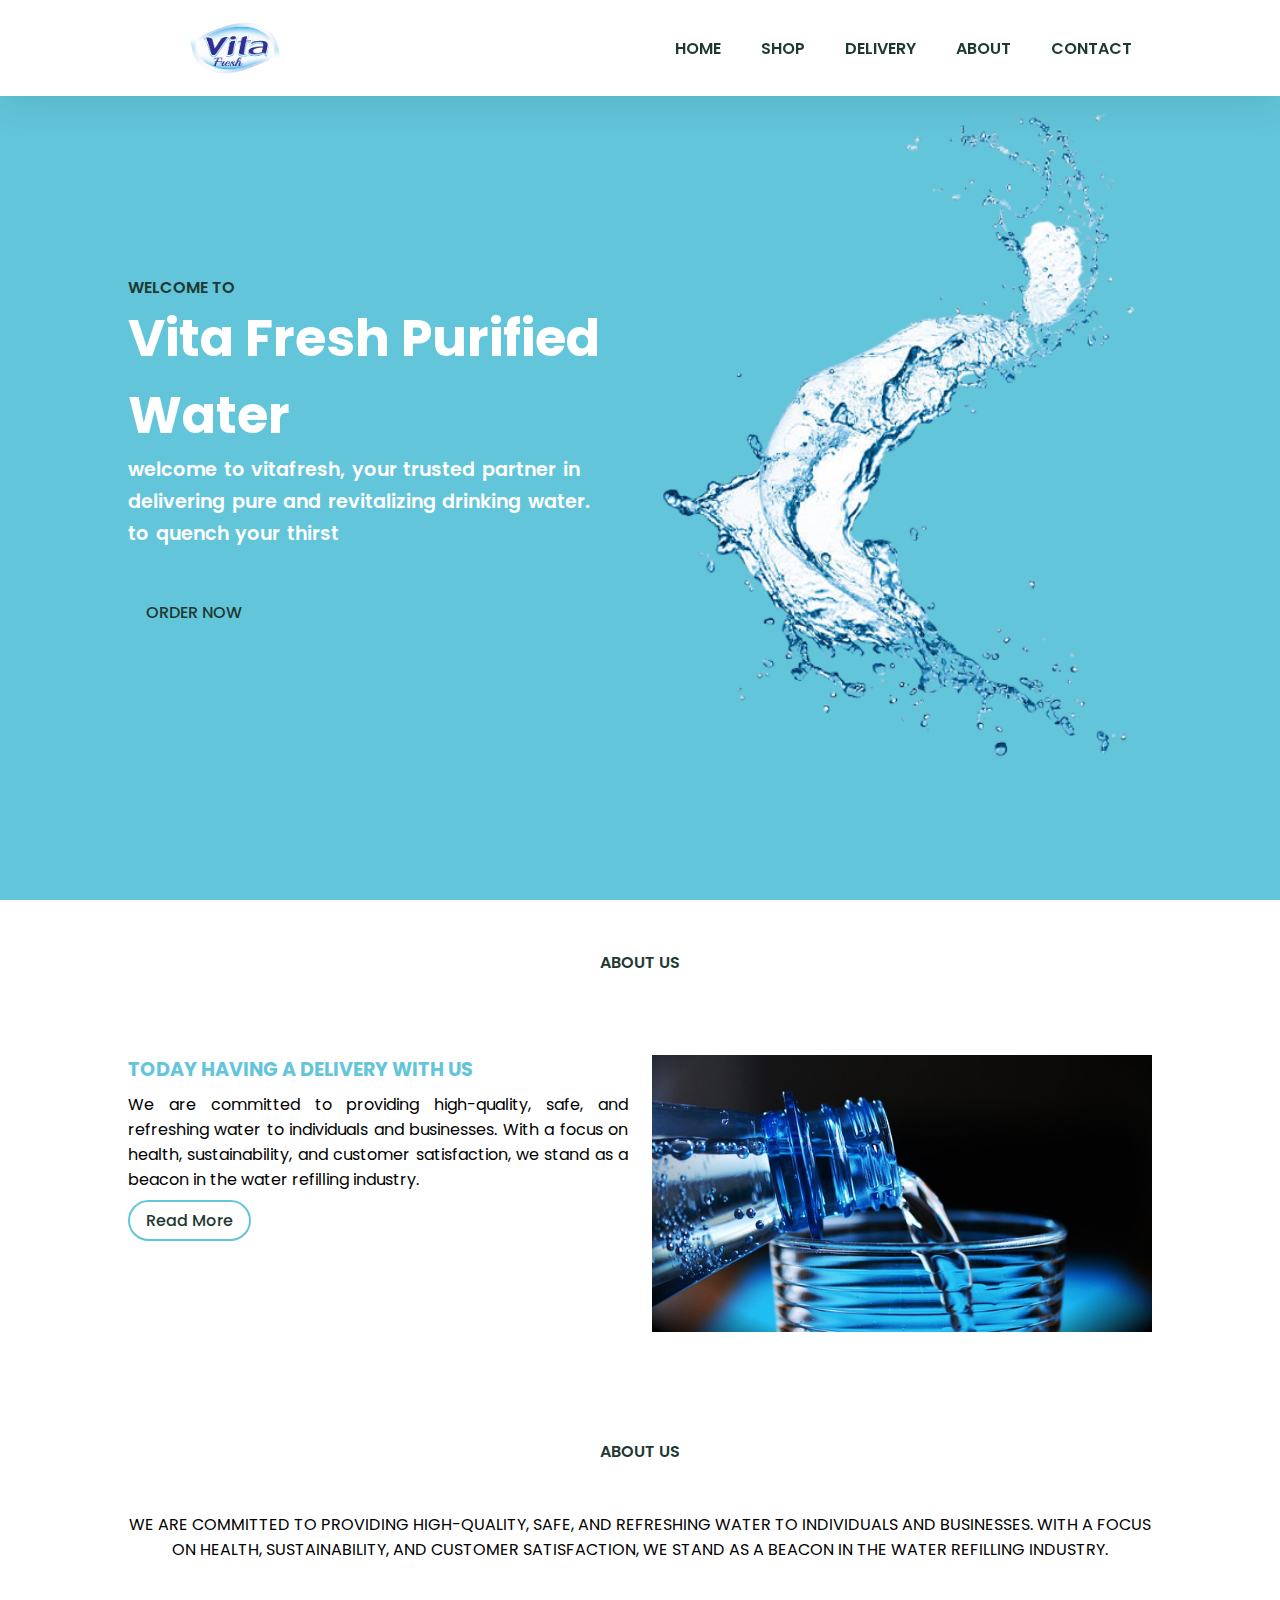
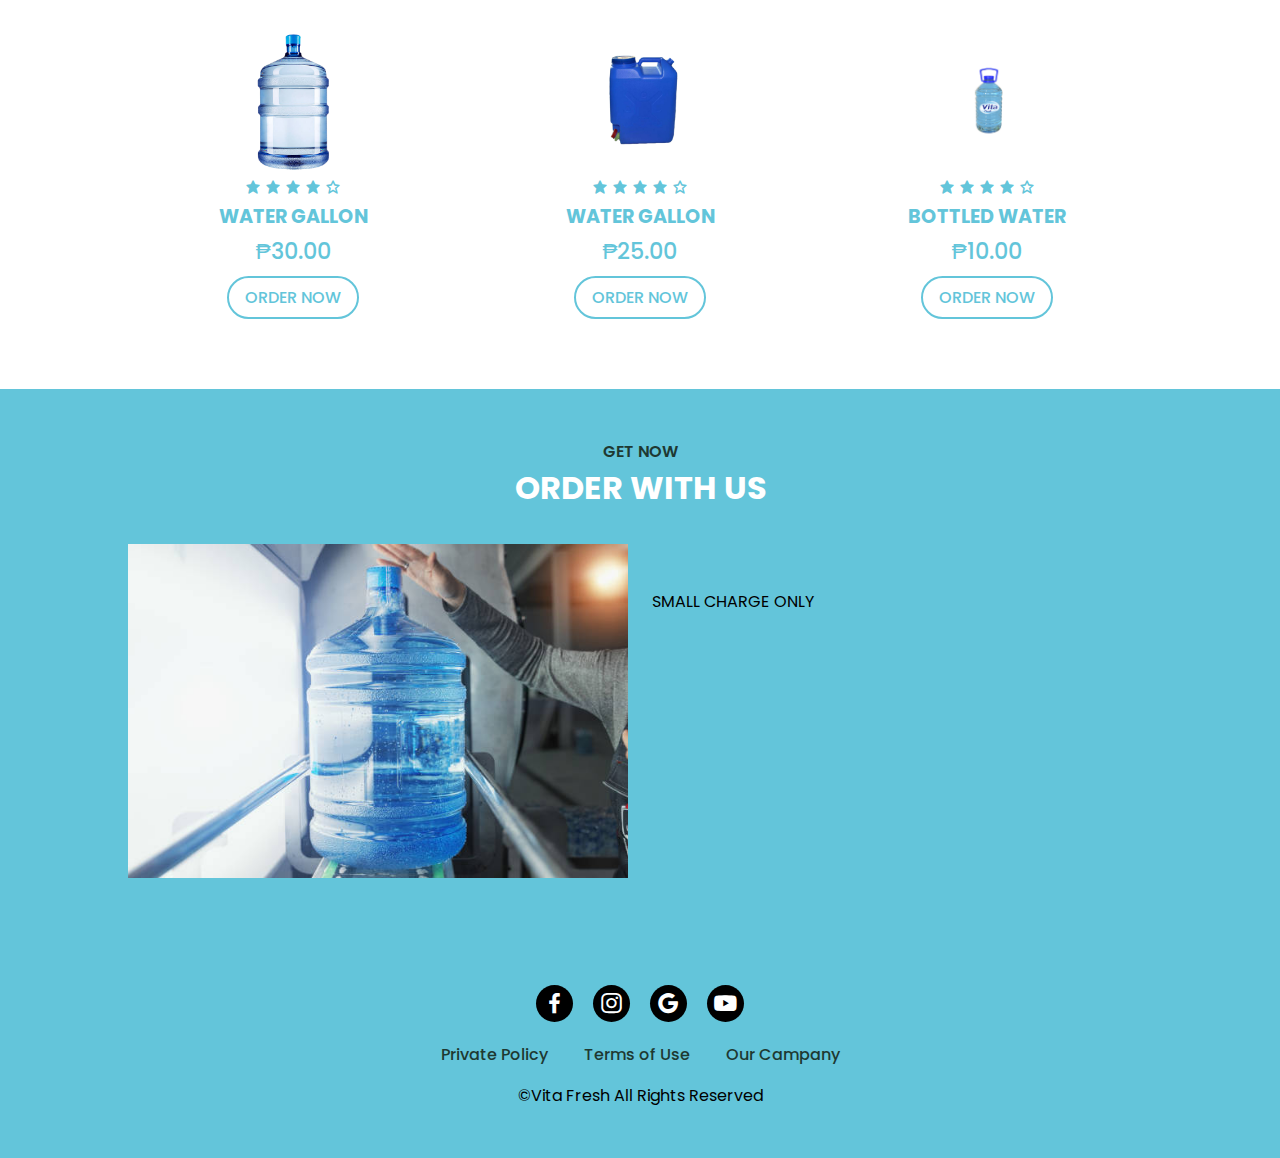
==== index.html @ 13848053 "first commit" ====
<!DOCTYPE html>
<html lang="en">
<head>
    <meta charset="UTF-8">
    <meta http-equiv="X-UA-Compatible" content="IE=edge">
    <meta name="viewport" content="width=device-width, initial-scale=1.0">
    <title>Vita fresh</title>
    <link rel="stylesheet" href="style.css"> 
    <link rel="stylesheet"
    href="https://cdn.jsdelivr.net/npm/boxicons@latest/css/boxicons.min.css">

</head>
<body>
    <header>
        <a href="#" class="logo"><img src="img/logo.png" alt=""></a>
        <div class="bx bx-menu" id="menu-icon"></div>

        <ul class="navbar">
            <li><a href="#home">HOME</a></li>
            <li><a href="#shop">SHOP</a></li>
            <li><a href="#delivery">DELIVERY</a></li>
            <li><a href="#about">ABOUT</a></li>
            <li><a href="#contact">CONTACT</a></li>
        </ul>
    </header> 
    <section class="home" id="home">
        <div class="home-text">
            <span>Welcome TO</span>
            <h1> Vita Fresh Purified Water</h1>
            <h2>Welcome to VitaFresh, your trusted partner in delivering pure and revitalizing drinking water.<br> to quench your thirst</h2>
            <br>
            <br>
            <a href="form.html" class="btn">ORDER NOW</a>
        </div>
        <div class="home-img">
            <img src="img/home.png" alt="">

        </div>
    </section>
    <section class="about" id="about">
        <div class="heading">
            <span>ABOUT US</span>
            <h1>ABOUT</h1>
        </div>
        <div class="container">
            <div class="about-text">
                <h2>TODAY HAVING A DELIVERY WITH US</h2>
                    <p> 
                        We are committed to providing high-quality, safe, and refreshing water to 
                        individuals and businesses. With a focus on health, sustainability, and customer 
                        satisfaction, we stand as a beacon in the water refilling industry. </p>
                    <!-- <p>SMALL CHARGE ONLY</p> -->
                    <a href="form.html" class="btn">Read More</a>
            </div>
            <div class="about-img">
                <img src="img/bottle.jpg" alt="">
             </div>
    </section>
    <section class="shop" id="shop">
        <div class="heading">
            <span>About us</span>
            <h1>REFILL & Order Water</h1>
            <p>
                We are committed to providing high-quality, safe, and refreshing water to
individuals and businesses. With a focus on health, sustainability, and customer
satisfaction, we stand as a beacon in the water refilling industry.

            </p>
           
        </div>
        <div class="shop-container">
            <div class="box"> 
                <div class="box-img">
                    <img src="img/gallon1.png" alt="">
                </div>
                <div class="stars">
                    <i class='bx bxs-star'></i>
                    <i class='bx bxs-star'></i>
                    <i class='bx bxs-star'></i>
                    <i class='bx bxs-star'></i>
                    <i class='bx bx-star'></i>
                </div>
                <h2>WATER GALLON</h2>
                <span>₱30.00</span>
                <a href="form.html" class="btn">ORDER NOW</a>
            </div>
            <div class="box"> 
                <div class="box-img">
                    <img src="img/gallon2.png" alt="">
                </div>
                <div class="stars">
                    <i class='bx bxs-star'></i>
                    <i class='bx bxs-star'></i>
                    <i class='bx bxs-star'></i>
                    <i class='bx bxs-star'></i>
                    <i class='bx bx-star'></i>
                </div>
                <h2>WATER GALLON</h2>
                <span>₱25.00</span>
                <a href="form.html" class="btn">ORDER NOW</a>
            </div>
            <div class="box"> 
                <div class="box-img">
                    <img src="img/5l.png" alt="">
                </div>
                <div class="stars">
                    <i class='bx bxs-star'></i>
                    <i class='bx bxs-star'></i>
                    <i class='bx bxs-star'></i>
                    <i class='bx bxs-star'></i>
                    <i class='bx bx-star'></i>
                </div>
                <h2>BOTTLED WATER</h2>
                <span>₱10.00</span>
                <a href="form.html" class="btn">ORDER NOW</a>
            </div>
        </div>
    </section>
    <section class="delivery" id="delivery">
        <div class="heading">
            <span>GET NOW</span>
            <h1>Order with Us</h1>
        </div>
        <div class="container">
            <div class="delivery-img">
               <img src="img/delivery.jpg" alt="">
            </div>
            <div class="delivery-text"> 
                <h2>TODAY HAVING A DELIVERY WITH US</h2>
                <p> </p>
                <p>SMALL CHARGE ONLY</p>
                
            </div>
        </div>
    </section>
   
    <section class="contact" id="contact">
        <div class="social">
            <a href="#" onclick="location.href='https://www.facebook.com/photo/?fbid=522449295708953&set=pb.100038316615672.-2207520000'"><i class='bx bxl-facebook'></i></a>
            <a href="#"><i class='bx bxl-instagram'></i></a>
            <a href="#"><i class='bx bxl-google'></i></a>
            <a href="#"><i class='bx bxl-youtube'></i></a>
        </div>
        <div class="links">
            <a href="#">Private Policy</a>
            <a href="#">Terms of Use</a>
            <a href="#">Our Campany</a>
        </div>
        <p>&#169;Vita Fresh All Rights Reserved</p>
    </section>
    <script src="main.js"></script>
</body>
</html>
---- style.css ----
@import url('https://fonts.googleapis.com/css2?family=Poppins:wght@200;300;400;500;600;700&display=swap');
*{
    margin: 0;
    padding: 0;
    box-sizing: border-box;
    scroll-padding-top: 2rem;
    text-decoration: none;
    list-style: none;
    scroll-behavior: smooth;
    font-family: 'Poppins', sans-serif;
}
:root{
    --main-color:#fff;
    --second-color:#1e3932;
}
section{
    padding: 50px 10%;
}
*::selection{
    color: #fff;
    background: var(--main-color);
}
img{
    width: 100%;
}
header{
    position: fixed;
    width: 100%;
    top: 0;
    right: 0;
    z-index: 1000;
    display: flex;
    align-items: center;
    justify-content: space-between;
    background: #fff;
    box-shadow: 0 4px 41px rgb(14 55 54 / 14%);
    padding: 15px 10%;
    transition: 0.2s;
}
.logo{
    display: flex;
    align-items: center;  
    padding: 0px 40px;
}
.logo img {
    width: 30%;
}
.navbar{
    display: flex;
}
.navbar a{
    font-size: 1rem;
    padding: 11px 20px;
    color: var(--second-color);
    font-weight: 600;
    text-transform: uppercase;
}
.navbar a:hover{
    color: var(--main-color);
}
#menu-icon{
    font-size: 24px;
    cursor: pointer;
    z-index: 1001;
    display: none;
}
.home{
    width: 100%;
    min-height: 100vh;
    display: flex;
    flex-wrap: wrap;
    align-items: center;    
    background: #63c5da;
    gap: 1rem;
}
.home-text{
    flex: 1 1 17rem;
}
.home-img{
    flex: 1 1 17rem;
}
.home-img img{
    animation: animate 3s linear infinite;
}
@keyframes animate{
    0%{
        transform: translate(-11px, 0);
    }
    50%{
        transform: translate(-0px, -11px);
    }
    100%{
        transform: translate(-11px, 0);
    }  
}
.home-text span{
    font-size: 1rem;
    text-transform: uppercase;
    font-weight: 600;
    color: var(--second-color);
}
.home-text h1{
    font-size: 3.2rem;
    color: var(--main-color);
    font-weight: bolder;
}
.home-text h2{
    font-size: 1.2rem;
    font-weight: 600;
    color: var(--main-color);
    text-transform: lowercase;
    margin: o.5rem 0 1.4rem;
    word-spacing:.1rem;
    line-height: 2rem;
}
.btn{
    padding: 7px 16px;
    /* border: 2px solid var(--second-color); */
    border: 2px solid #63c5da;
    border-radius: 40px;
    color: var(--second-color);
    font-weight: 500;
}
.btn:hover{
    color: #fff;
    background: var(--second-color);
}
.heading{
    text-align: center;
    text-transform: uppercase;
}
.heading span{
    font-size: 1rem;
    font-weight: 600;
    color: var(--second-color);
}
.heading h1{
    font-size: 2rem;
    color: var(--main-color);
}
.shop-container{
    display: flex;
    flex-wrap: wrap;
    gap: 1rem;
    margin-top: 5rem;
}
.shop-container .box{
    flex: 1 1 10rem;
    background: var(--main-color);
    padding: 20px;
    display: flex;
    text-align: center;
    flex-direction: column;
    align-items: center;
    margin-top: 3rem;
    border-radius: 0.5rem;
}
.shop-container .box .box-img{
    width: 150px;
    height: 150px;
    margin-top: -100px;
}
.shop-container .box .box-img img{
    width: 100%;
    height: 120%;
    object-fit: contain;
    object-position: center;
}
.stars{
    margin: 1rem 0 0.1rem;
}
.shop-container .box .stars .bx{
    color: #63c5da;
}
.shop-container .box h2{
    color: #63c5da;
    font-size: 1.2rem;
}
.shop-container .box span{
    color: #63c5da;
    font-size: 1.4rem;
    font-weight: 500;
    margin: 0.2rem 0 0.5rem;
}
.box .btn{
    border: 2px solid #63c5da;
    color: #63c5da;
}
.box .btn:hover{
    background: #63c5da;
    color: var(--second-color);
}
.container{
    display: flex;
    flex-wrap: wrap;
    gap: 1.5rem;
    margin-top: 2rem;
}
.delivery{
    background: #63c5da;
}
.delivery-img,
.about-img{
    flex: 1 1 21rem;
}
.delivery-text,
.about-text{
    flex: 1 1 21rem;
}
.delivery-text h2,
.about-text h2{
    font-size: 1.2rem;
    color: #63c5da
}
.delivery-text p ,
.about-text p{
    margin: 0.5rem 0 1rem;
    text-align: justify;
}
.contact{
    display: flex;
    flex-direction: column; 
    align-items: center;
    background: #63c5da;
}
.social a{
    font-size: 27px;
    margin: 0.5rem;
}
.social a .bx{
    padding: 5px;
    color: #fff;
    background: #000000;
    border-radius: 50%;
    
}.social a .bx:hover{
    background: var(--main-color);
}
.links{
    margin: 1rem 0 1rem;
}
.links a{
    font-size: 1rem;
    font-weight: 500;
    color: var(--second-color);
    padding: 1rem;
}
.links a:hover{
    color: var(--main-color);
}
.contact p{
    text-align: center; 
}
@media(max-width: 1150px){
    header{
        padding: 18px 7%;
    }
    section{
        padding: 50px 7%;
    }
    .home-text h1{
        font-size: 3rem;
    }
    .home-text h2{
        font-size: 1.5rem;
    }
}
@media(max-width: 991px){
    header{
        padding: 18px 4%;
    }
    section{
        padding: 50px 4%;
    }
}
@media(max-width: 768px){
    header{
        padding: 11px 4%;
    }
    #menu-icon{
        display: block;
    }
    .navbar{
        position: absolute;
        top: -500px;
        left: 0;
        right: 0;
        display: flex;
        flex-direction: column;
        background: #fff;
        box-shadow: 0 4px 4px rgb(14 55 54 / 14%);
        border-top: 2px solid var(--main-color);
        transition: 0.2s;
        text-align: center; 
    }
    .navbar.active{
        top: 100%;  
    }
    .navbar a{
        padding: 1.5rem;
        display: block;
        color: var(--second-color);
    }
    .home-text span{
        font-size: 0.9rem;
    }
    .home-text h1{
        font-size: 2.4rem;
    }
    .home-text h2{
        font-size: 1.2rem;
    }
}
@media (max-width: 768px){
    .home-text{
        padding-top: inherit;
    }
    .shop-container .box{
        margin-top: 6rem;
    }
    .heading h1{
        font-size: 1.5rem;
    }
    .heading span{
        font-size: 0.9rem;
    }
    .about{
        flex-direction: column-reverse;
    }
}
@media (max-width: 360px){
    .links{
        display: flex;
        flex-direction: column;
        
    }
}
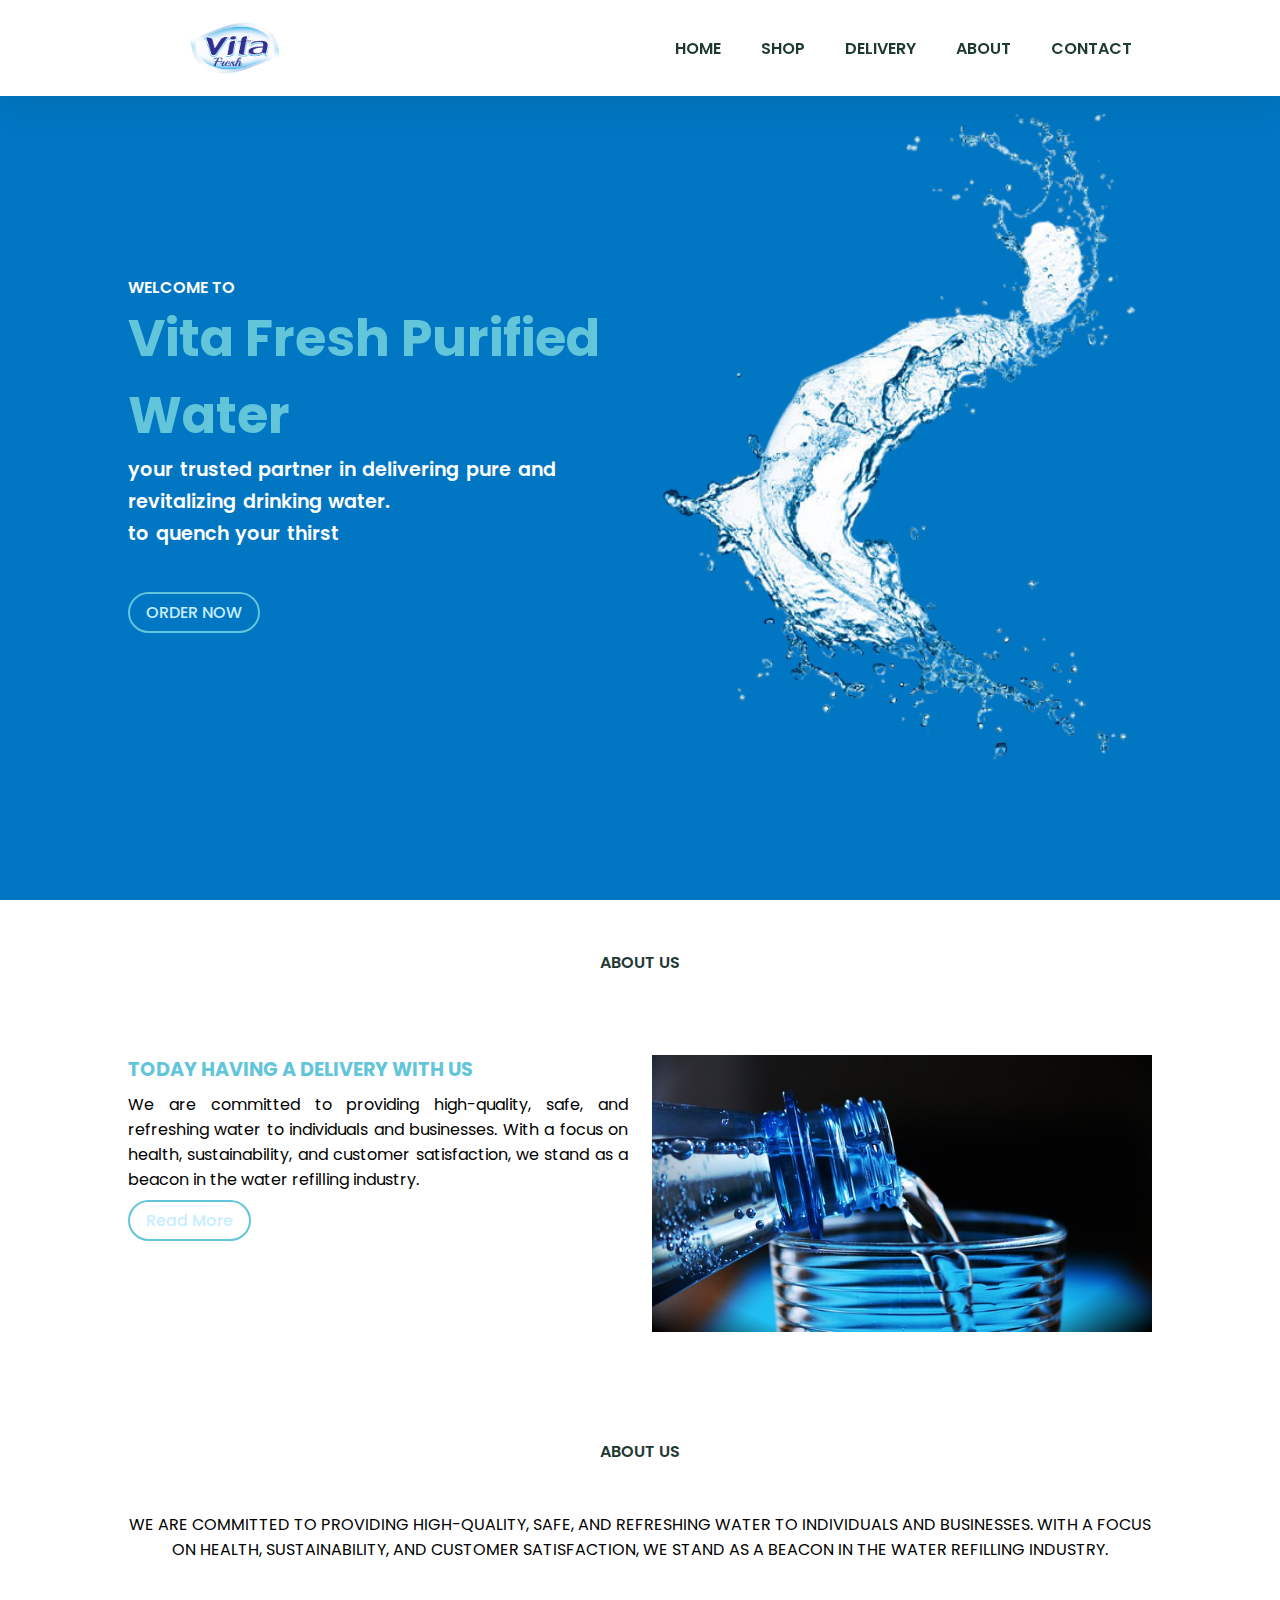
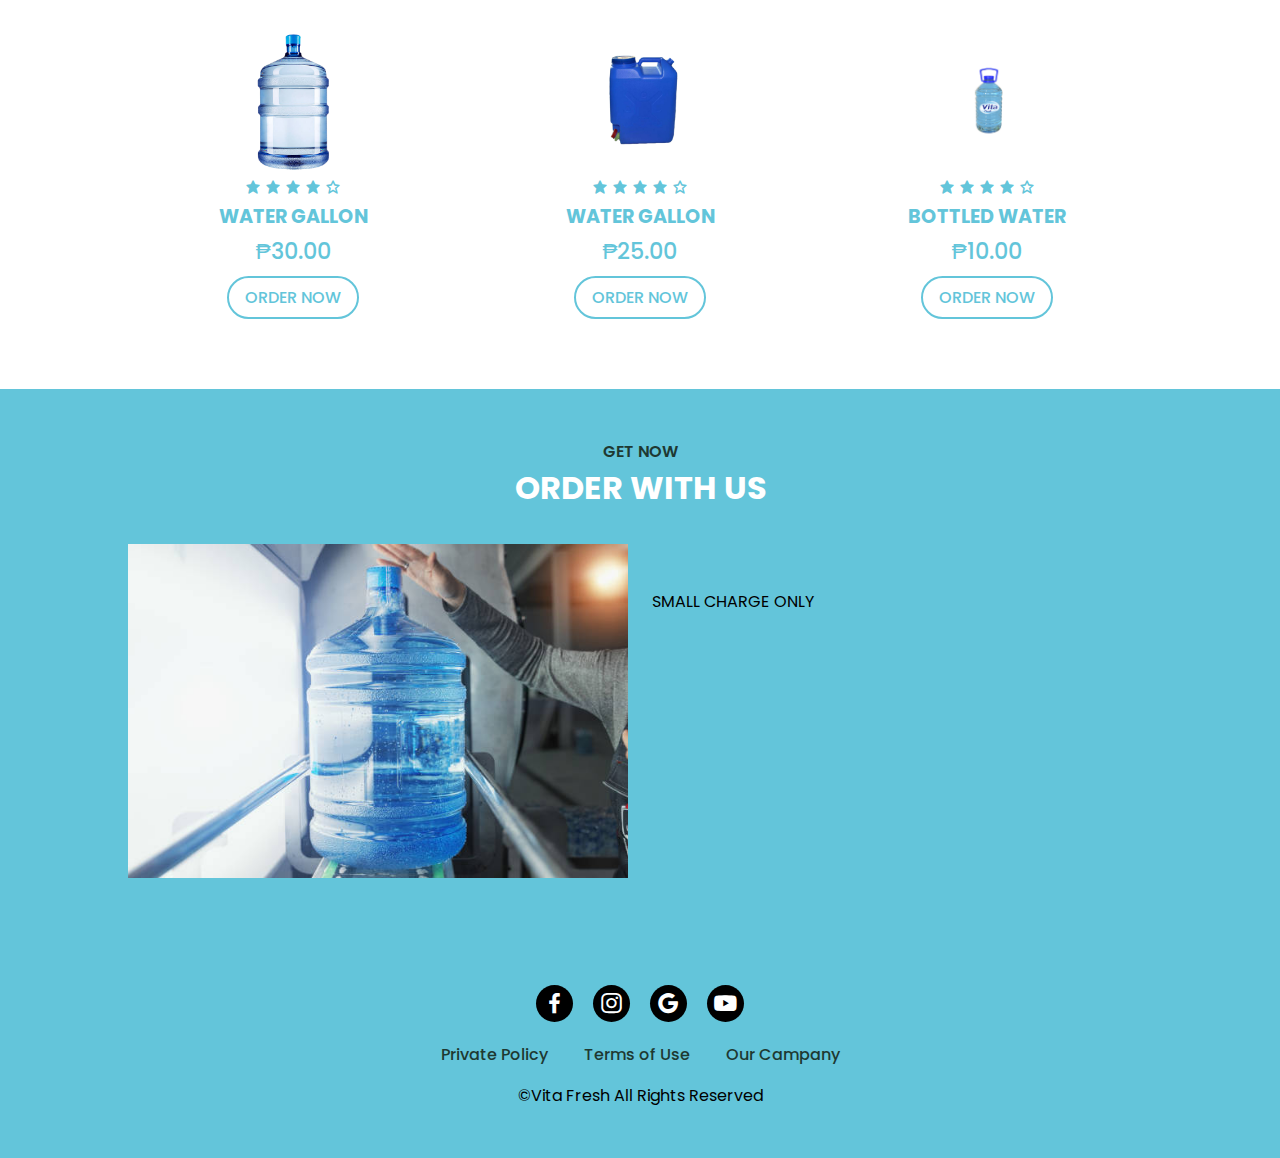
==== commit 2868edb5: "'first-commit'" ====
--- a/index.html
+++ b/index.html
@@ -27,7 +27,7 @@
         <div class="home-text">
             <span>Welcome TO</span>
             <h1> Vita Fresh Purified Water</h1>
-            <h2>Welcome to VitaFresh, your trusted partner in delivering pure and revitalizing drinking water.<br> to quench your thirst</h2>
+            <h2>Your trusted partner in delivering pure and revitalizing drinking water.<br> to quench your thirst</h2>
             <br>
             <br>
             <a href="form.html" class="btn">ORDER NOW</a>
--- a/style.css
+++ b/style.css
@@ -12,6 +12,8 @@
 :root{
     --main-color:#fff;
     --second-color:#1e3932;
+    --primary-color:#0176C3;
+    --first-color:#C7EEFF;
 }
 section{
     padding: 50px 10%;
@@ -70,7 +72,8 @@
     display: flex;
     flex-wrap: wrap;
     align-items: center;    
-    background: #63c5da;
+    /* background: #63c5da; */
+    background:var(--primary-color);
     gap: 1rem;
 }
 .home-text{
@@ -97,11 +100,11 @@
     font-size: 1rem;
     text-transform: uppercase;
     font-weight: 600;
-    color: var(--second-color);
+    color: var(--main-color);
 }
 .home-text h1{
     font-size: 3.2rem;
-    color: var(--main-color);
+    color:#63c5da;
     font-weight: bolder;
 }
 .home-text h2{
@@ -118,7 +121,7 @@
     /* border: 2px solid var(--second-color); */
     border: 2px solid #63c5da;
     border-radius: 40px;
-    color: var(--second-color);
+    color: var(--first-color);
     font-weight: 500;
 }
 .btn:hover{
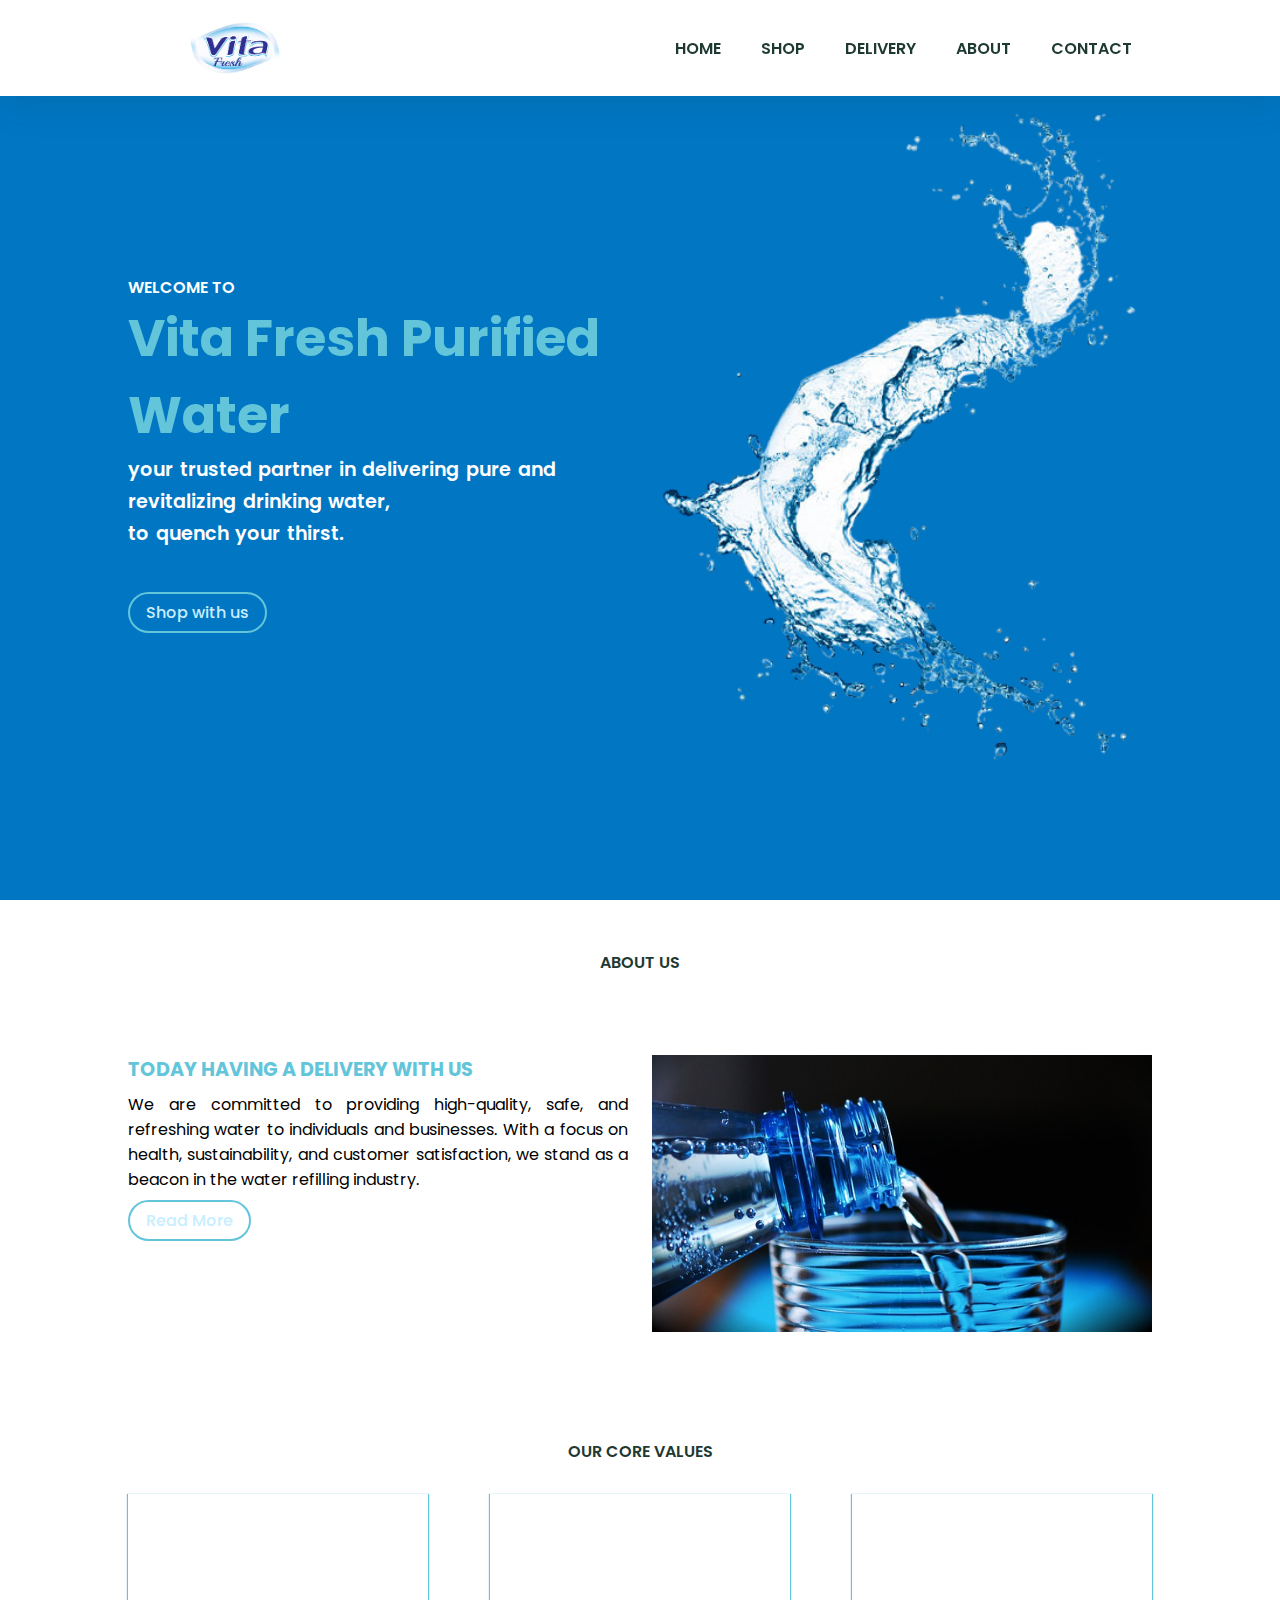
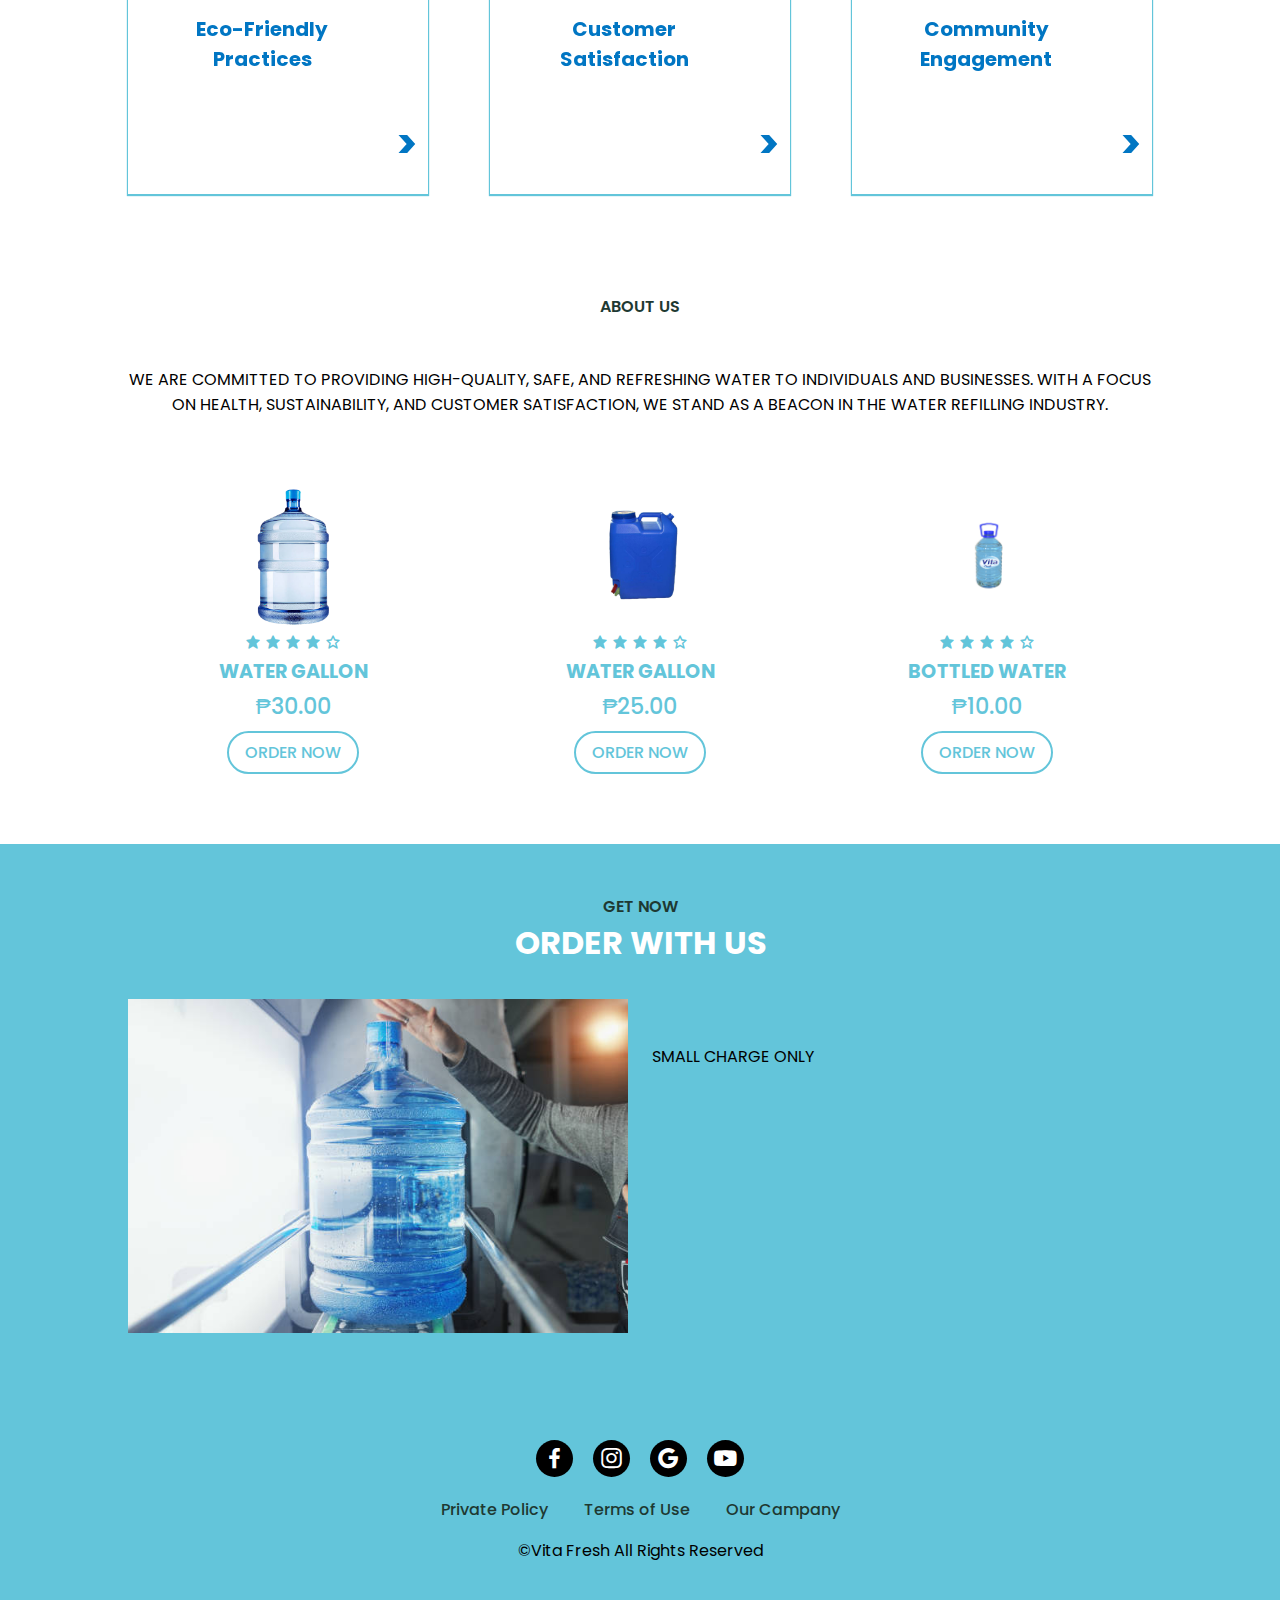
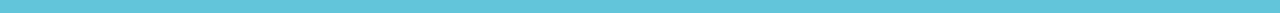
==== commit 4cda11d2: "'first-commit'" ====
--- a/index.html
+++ b/index.html
@@ -27,16 +27,19 @@
         <div class="home-text">
             <span>Welcome TO</span>
             <h1> Vita Fresh Purified Water</h1>
-            <h2>Your trusted partner in delivering pure and revitalizing drinking water.<br> to quench your thirst</h2>
+            <h2>Your trusted partner in delivering pure and revitalizing drinking water,<br> to quench your thirst.</h2>
             <br>
             <br>
-            <a href="form.html" class="btn">ORDER NOW</a>
+            <a href="form.html" class="btn">Shop with us</a>
         </div>
         <div class="home-img">
             <img src="img/home.png" alt="">
 
         </div>
-    </section>
+
+    </section>
+
+  
     <section class="about" id="about">
         <div class="heading">
             <span>ABOUT US</span>
@@ -56,6 +59,60 @@
                 <img src="img/bottle.jpg" alt="">
              </div>
     </section>
+
+    <section class="card-container" id="card-container">
+        <div class="heading">
+            <span>OUR CORE VALUES</span>
+            <h1></h1>
+        </div>
+        <div class="card-content">
+            <div class="card">
+              <div class="card-front">
+                <h2>Eco-Friendly Practices</h2>
+                <span>></span>
+              </div>
+              <div class="card-back">
+                <p>Vita Fresh is committed to sustainability. We utilize eco-friendly packaging, encourage
+                    reusable containers and implement water-saving technologies in our production processes.
+                    Our commitment to environmental responsibility extends to reducing our carbon footprint,
+                    minimizing waste and promoting a greener future.</p>
+              </div>
+            </div>
+          
+    
+         
+            <div class="card">
+              <div class="card-front">
+                <h2>Customer Satisfaction</h2>
+                <span>></span>
+              </div>
+              <div class="card-back">
+                <p>Customer satisfaction is at the core of our business. We strive to exceed expectations by
+                    providing reliable and convenient water refilling services. Our customer support team is
+                    dedicated to addressing inquiries, ensuring timely deliveries & maintaining open
+                    communication with our valued customers.</p>
+              </div>
+            </div>
+       
+    
+          
+            <div class="card">
+              <div class="card-front">
+                <h2>Community Engagement</h2>
+                <span>></span>
+              </div>
+              <div class="card-back">
+                <p>Vita Fresh actively engages with local communities to promote awareness of the importance
+                    of clean water and hydration. We sponsor events, support charitable initiatives, and
+                    collaborate with organizations dedicated to water conservation and environmental
+                    protection.
+                    </p>
+              </div>
+           
+          </div>
+          </div>
+       </section>
+            
     <section class="shop" id="shop">
         <div class="heading">
             <span>About us</span>
--- a/style.css
+++ b/style.css
@@ -141,6 +141,73 @@
     font-size: 2rem;
     color: var(--main-color);
 }
+#card-container{
+   
+}
+
+.card-content {
+    perspective: 1000px;
+    display:flex;
+    justify-content: space-between;
+    margin-top:30px
+  }
+  
+  .card {
+    width: 300px;
+    height: 300px;
+    transform-style: preserve-3d;
+    transition: transform 0.5s;
+  }
+  
+  .card:hover {
+    transform: rotateY(180deg);
+  }
+  
+  .card-front,
+  .card-back {
+    width: 100%;
+    height: 100%;
+    position: absolute;
+    backface-visibility: hidden;
+  }
+  .card h2{
+    font-size: 20px;
+    padding:20px;
+    text-align: center;
+  }
+  .card p{
+    font-size: 12px;
+    padding: 20px;
+    text-align: justify;
+    
+  }
+  .card span{
+    font-size: 40px;
+    font-weight: bold;
+    color: var(--primary-color);
+    text-align: end;
+    margin-top: 200px;
+    margin-right: 10px;
+  }
+  
+  .card-front {
+    background:var(--main-color);
+    color:var(--primary-color);
+    display: flex;
+    align-items: center;
+    justify-content: center;
+    box-shadow: 0 1px 1px 1px #63c5da;
+  }
+  
+  .card-back {
+    background:var(--primary-color);
+    color: #fff;
+    display: flex;
+    align-items: center;
+    justify-content: center;
+    transform: rotateY(180deg);
+    
+  }
 .shop-container{
     display: flex;
     flex-wrap: wrap;
@@ -330,6 +397,22 @@
     .about{
         flex-direction: column-reverse;
     }
+    .card-content{
+        display: flex;
+        flex-direction: column;
+        justify-content: space-between;
+        
+    }
+    .card {
+        width: 100%;
+        max-width: 300px;
+        height: 200px;
+        margin: 20px;
+        padding:10px
+      }
+      .card span{
+        margin-top:80px
+      }
 }
 @media (max-width: 360px){
     .links{
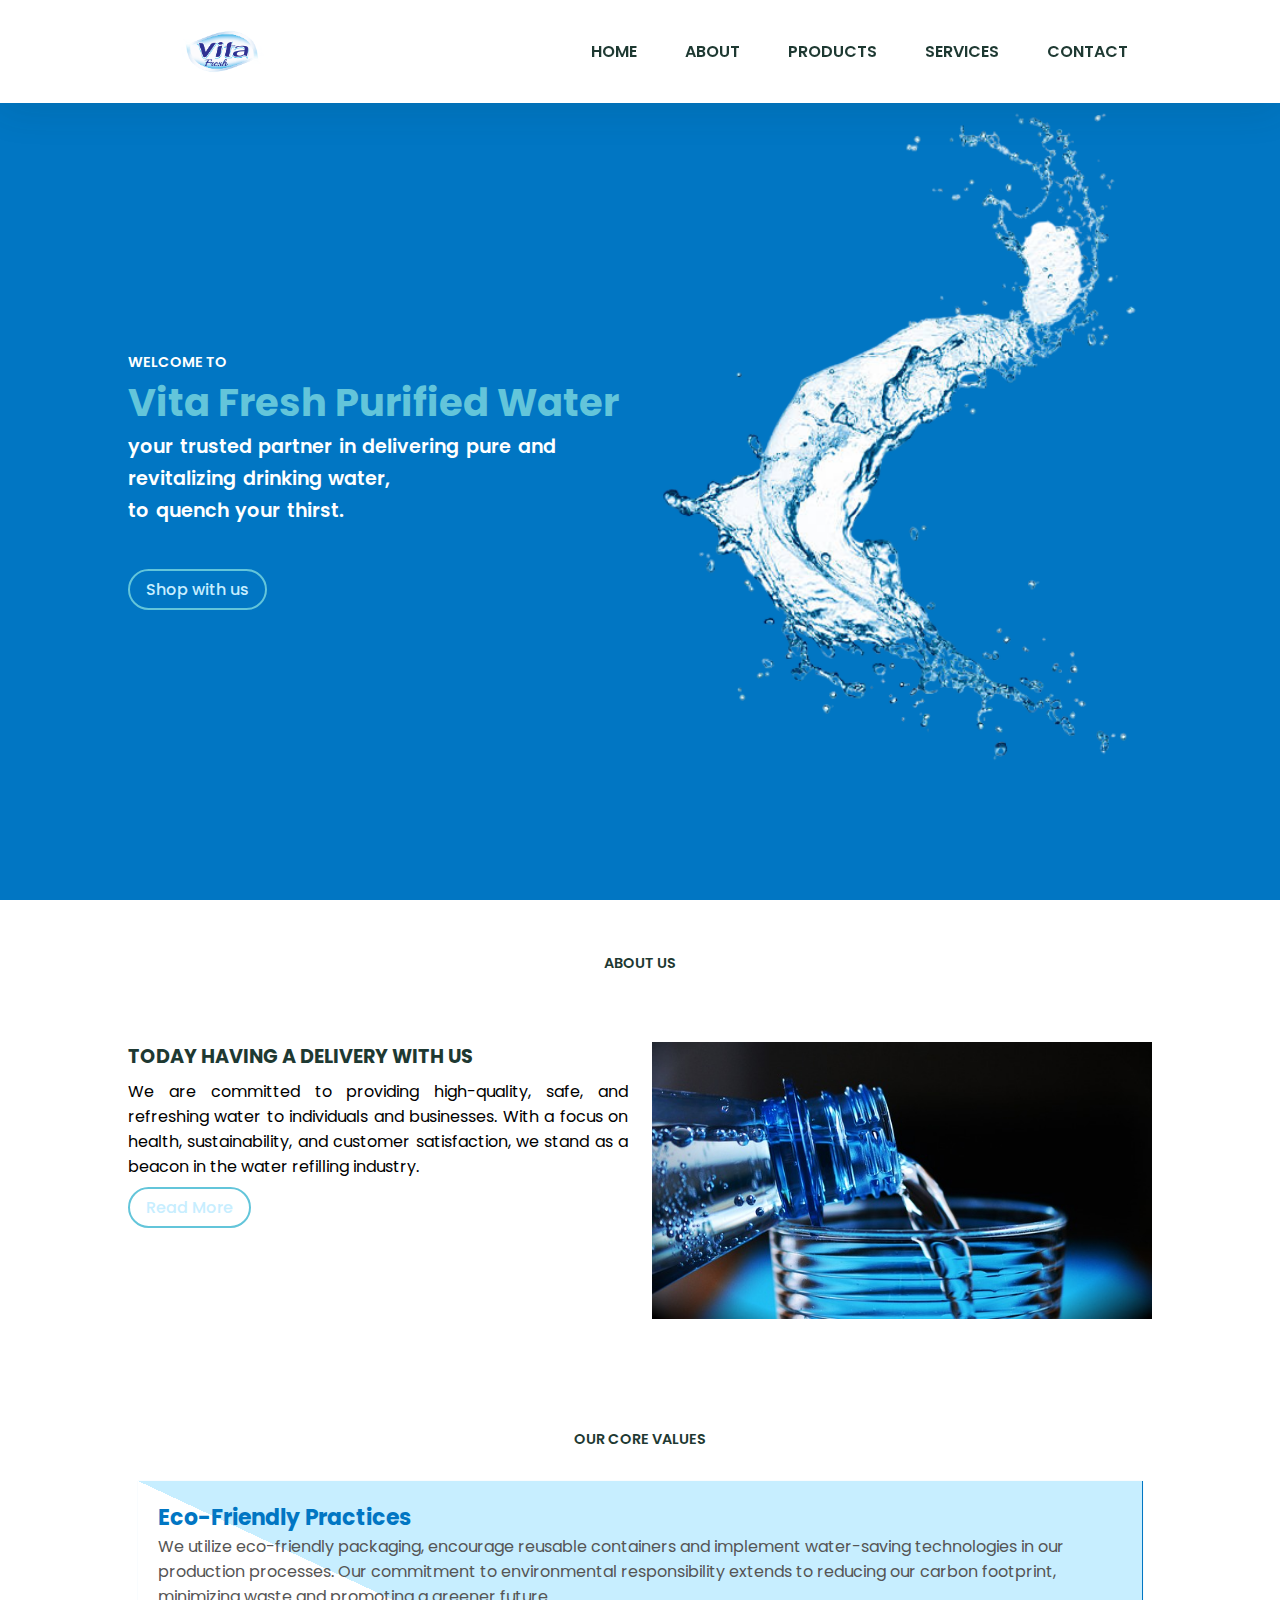
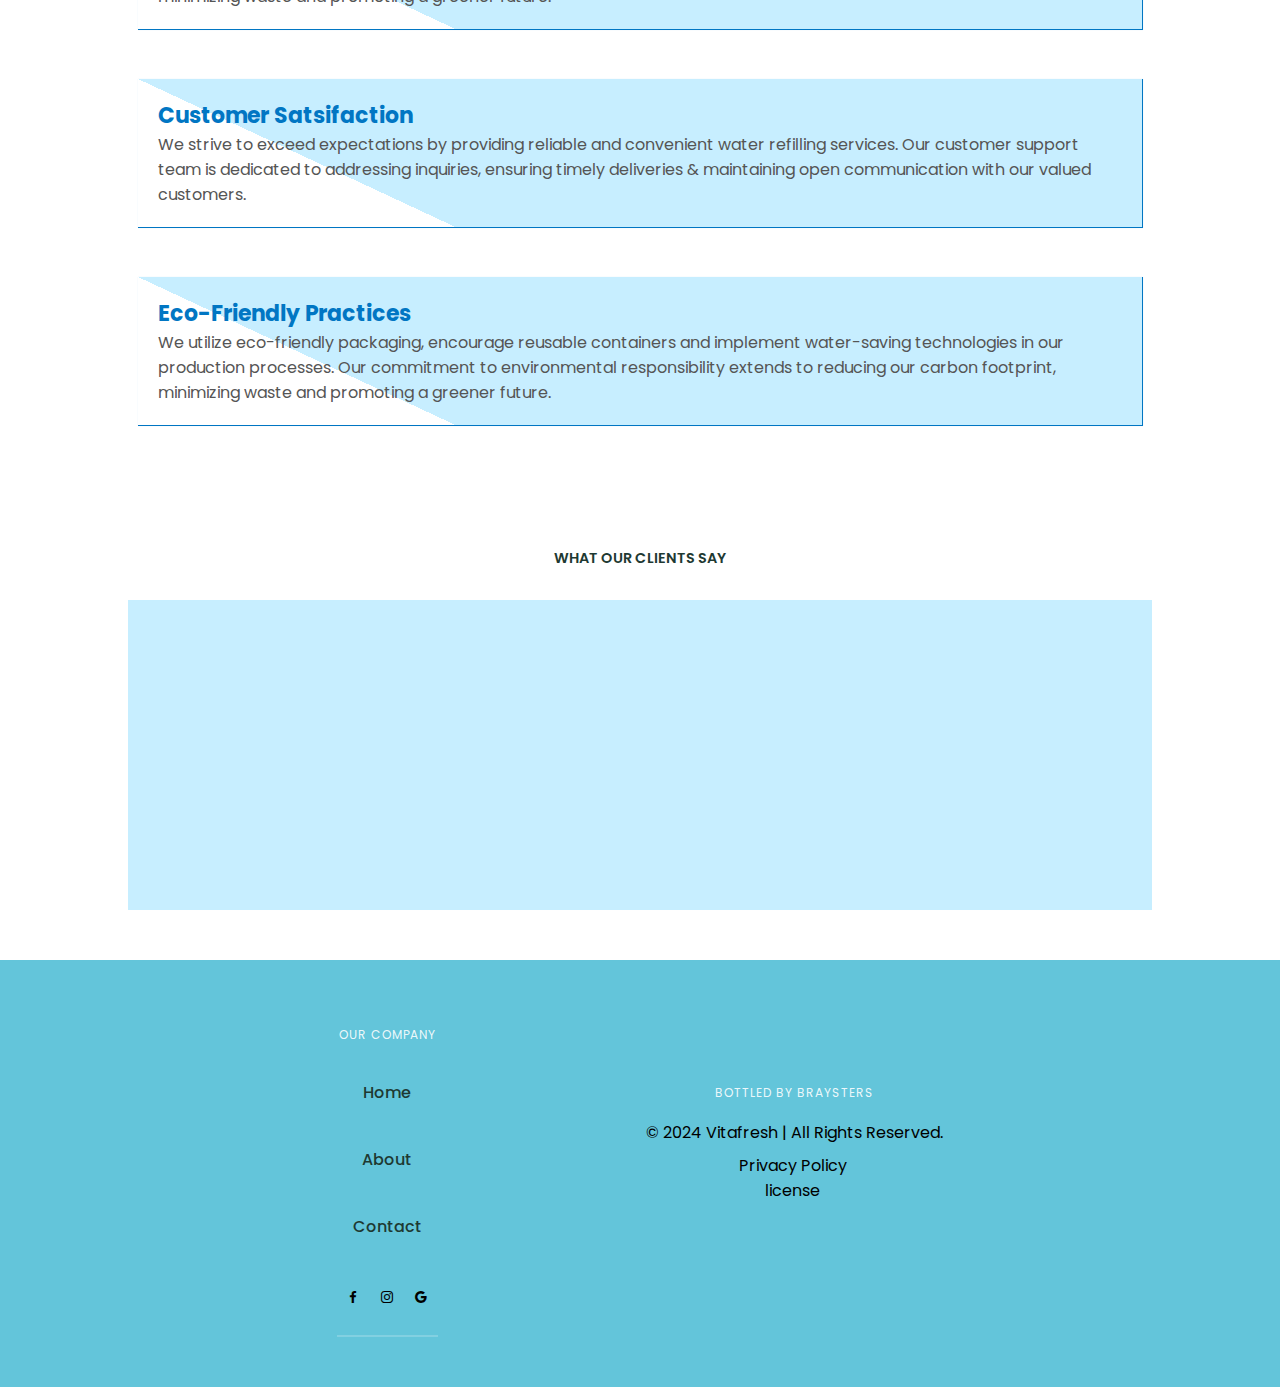
==== commit 01029aa9: "'first-commit'" ====
--- a/index.html
+++ b/index.html
@@ -10,17 +10,17 @@
     href="https://cdn.jsdelivr.net/npm/boxicons@latest/css/boxicons.min.css">
 
 </head>
-<body>
+<body style="overflow-x: hidden;">
     <header>
         <a href="#" class="logo"><img src="img/logo.png" alt=""></a>
         <div class="bx bx-menu" id="menu-icon"></div>
 
         <ul class="navbar">
             <li><a href="#home">HOME</a></li>
-            <li><a href="#shop">SHOP</a></li>
-            <li><a href="#delivery">DELIVERY</a></li>
-            <li><a href="#about">ABOUT</a></li>
-            <li><a href="#contact">CONTACT</a></li>
+            <li><a href="#shop">ABOUT</a></li>
+            <li><a href="products.html">Products</a></li>
+            <li><a href="#about">Services</a></li>
+            <li><a href="contact.html">CONTACT</a></li>
         </ul>
     </header> 
     <section class="home" id="home">
@@ -38,8 +38,6 @@
         </div>
 
     </section>
-
-  
     <section class="about" id="about">
         <div class="heading">
             <span>ABOUT US</span>
@@ -60,151 +58,208 @@
              </div>
     </section>
 
-    <section class="card-container" id="card-container">
+    <section  class="core-values" id="core-values">
         <div class="heading">
             <span>OUR CORE VALUES</span>
             <h1></h1>
         </div>
-        <div class="card-content">
-            <div class="card">
-              <div class="card-front">
-                <h2>Eco-Friendly Practices</h2>
-                <span>></span>
-              </div>
-              <div class="card-back">
-                <p>Vita Fresh is committed to sustainability. We utilize eco-friendly packaging, encourage
-                    reusable containers and implement water-saving technologies in our production processes.
-                    Our commitment to environmental responsibility extends to reducing our carbon footprint,
-                    minimizing waste and promoting a greener future.</p>
-              </div>
-            </div>
-          
-    
+
+ <div class="card-container">
+     
+<div class="card">
+ <div class="card-body">
+   <h5 class="card-title">Eco-Friendly Practices</h5>
+   <p class="card-text">
+   We utilize eco-friendly packaging, encourage
+            reusable containers and implement water-saving technologies in our production processes.
+            Our commitment to environmental responsibility extends to reducing our carbon footprint,
+            minimizing waste and promoting a greener future.
+   </p>
+  
+ </div>
+</div>
+
+<div class="card">
+ <div class="card-body">
+   <h5 class="card-title">Customer Satsifaction</h5>
+   <p class="card-text">
+    We strive to exceed expectations by
+     providing reliable and convenient water refilling services. Our customer support team is
+     dedicated to addressing inquiries, ensuring timely deliveries & maintaining open
+     communication with our valued customers.
+   </p>
+  
+ </div>
+</div>
+
+<div class="card">
+ <div class="card-body">
+   <h5 class="card-title">Eco-Friendly Practices</h5>
+   <p class="card-text">
+        We utilize eco-friendly packaging, encourage
+            reusable containers and implement water-saving technologies in our production processes.
+            Our commitment to environmental responsibility extends to reducing our carbon footprint,
+            minimizing waste and promoting a greener future.
+   </p>
+  
+ </div>
+</div>
+</div>
+</section>
+
+<section>
+    <div class="heading">
+        <span>What our clients Say</span>
+        
+    </div>
+    <div class="main">
+    <div class="testimonials">
+        <input type="radio" name="testimonial" id="input-testimonial1" checked>
+        <input type="radio" name="testimonial" id="input-testimonial2">
+        <input type="radio" name="testimonial" id="input-testimonial3">
+        <input type="radio" name="testimonial" id="input-testimonial4">
+        <div class="testimonials-inner">
+            <div class="testimonial">
+                <div class="testimonial-photo">
+                    <div class="photo-background"></div>
+                    <div class="photo-author"></div>
+                </div>
+                <div class="testimonial-text">
+                    <p>VitaFresh purified water has become a must-have for our staff .
+                         We love the taste &  it's reassuring to know that we're drinking water
+                         that's been thoroughly purified for our health and safety.  </p>
+                </div>
+                <div class="testimonial-author">UIP Real Estate</div>
+            </div>
+            <div class="testimonial">
+                <div class="testimonial-photo">
+                    <div class="photo-background"></div>
+                    <div class="photo-author"></div>
+                </div>
+                <div class="testimonial-text">
+                    <p>As someone who is conscious about staying hydrated, VitaFresh purified
+                         water has become my go-to choice. It's convenient, affordable &  
+                        I love the fact that it's purified to ensure the highest quality.</p>
+                </div>
+                <div class="testimonial-author">Stanley Mbithi</div>
+            </div>
+            <div class="testimonial">
+                <div class="testimonial-photo">
+                    <div class="photo-background"></div>
+                    <div class="photo-author"></div>
+                </div>
+                <div class="testimonial-text">
+                    <p>I recently switched to VitaFresh purified water and I'm never going back. 
+                        The taste is unmatched &  I feel good knowing 
+                        that I'm giving my body the best possible hydration.</p>
+                </div>
+                <div class="testimonial-author">Tabby Kihara</div>
+            </div>
+            <div class="testimonial">
+                <div class="testimonial-photo">
+                    <div class="photo-background"></div>
+                    <div class="photo-author"></div>
+                </div>
+                <div class="testimonial-text">
+                    <p>I've tried many brands of purified water, but VitaFresh stands out
+                         for its superior taste and quality. It's become a staple in m
+                        y daily routine, whether I'm at home, at work or on the go.
+                    </p>
+                </div>
+                <div class="testimonial-author">Martin Mbau</div>
+            </div>
+        </div>
+        <div class="testimonials-arrows">
+            <div class="arrow arrow-left">
+                <label for="input-testimonial1"></label>
+                <label for="input-testimonial2"></label>
+                <label for="input-testimonial3"></label>
+                <label for="input-testimonial4"></label>
+                <span></span>
+            </div>
+            <div class="arrow arrow-right">
+                <label for="input-testimonial1"></label>
+                <label for="input-testimonial2"></label>
+                <label for="input-testimonial3"></label>
+                <label for="input-testimonial4"></label>
+                <span></span>
+            </div>
+        </div>
+        <div class="testimonials-bullets">
+            <label for="input-testimonial1">
+                <div class="bullet">
+                    <div>
+                        <span></span>
+                    </div>
+                </div>
+            </label>
+            <label for="input-testimonial2">
+                <div class="bullet">
+                    <div>
+                        <span></span>
+                    </div>
+                </div>
+            </label>
+            <label for="input-testimonial3">
+                <div class="bullet">
+                    <div>
+                        <span></span>
+                    </div>
+                </div>
+            </label>
+            <label for="input-testimonial4">
+                <div class="bullet">
+                    <div>
+                        <span></span>
+                    </div>
+                </div>
+            </label>
+        </div>
+    </div>
+</div>
+
+        
+    </div>
+</section>
+
+    <section class="footer" id="footer">
          
-            <div class="card">
-              <div class="card-front">
-                <h2>Customer Satisfaction</h2>
-                <span>></span>
-              </div>
-              <div class="card-back">
-                <p>Customer satisfaction is at the core of our business. We strive to exceed expectations by
-                    providing reliable and convenient water refilling services. Our customer support team is
-                    dedicated to addressing inquiries, ensuring timely deliveries & maintaining open
-                    communication with our valued customers.</p>
-              </div>
-            </div>
-       
+       <div class="top">
+        <div class="links">
+            <div class="links-column">
+                <h2>Our company</h2>
+                <a>Home</a>
+                <a>About</a>
+                <a>Contact</a>
+               
+            </div>
+            <div class="links-column socials-column">
+                
+                <div class="socials">
+                    <h2>Socials</h2>
+                <p>
+                    Follow us on our social platforms..
+                </p>
+                    <i class="bx bxl-facebook"></i>
+                    <i class="bx bxl-instagram"></i>
+                    <i class="bx bxl-google"></i>
+                </div>
+            </div>
+        </div>
+       </div>
+        <div class="bottom">   
+            <div class="legal">       
+                <a>Privacy Policy</a>
+                <a>license</a>
+            </div>
+            <p class="copyright">&copy; 2024 Vitafresh | All Rights Reserved.</p>
+            <h2>Bottled by Braysters</h2>
+        </div>
+
+    </section>
+
+    <script src="main.js"></script>
     
           
-            <div class="card">
-              <div class="card-front">
-                <h2>Community Engagement</h2>
-                <span>></span>
-              </div>
-              <div class="card-back">
-                <p>Vita Fresh actively engages with local communities to promote awareness of the importance
-                    of clean water and hydration. We sponsor events, support charitable initiatives, and
-                    collaborate with organizations dedicated to water conservation and environmental
-                    protection.
-                    </p>
-              </div>
-           
-          </div>
-          </div>
-       </section>
-            
-    <section class="shop" id="shop">
-        <div class="heading">
-            <span>About us</span>
-            <h1>REFILL & Order Water</h1>
-            <p>
-                We are committed to providing high-quality, safe, and refreshing water to
-individuals and businesses. With a focus on health, sustainability, and customer
-satisfaction, we stand as a beacon in the water refilling industry.
-
-            </p>
-           
-        </div>
-        <div class="shop-container">
-            <div class="box"> 
-                <div class="box-img">
-                    <img src="img/gallon1.png" alt="">
-                </div>
-                <div class="stars">
-                    <i class='bx bxs-star'></i>
-                    <i class='bx bxs-star'></i>
-                    <i class='bx bxs-star'></i>
-                    <i class='bx bxs-star'></i>
-                    <i class='bx bx-star'></i>
-                </div>
-                <h2>WATER GALLON</h2>
-                <span>₱30.00</span>
-                <a href="form.html" class="btn">ORDER NOW</a>
-            </div>
-            <div class="box"> 
-                <div class="box-img">
-                    <img src="img/gallon2.png" alt="">
-                </div>
-                <div class="stars">
-                    <i class='bx bxs-star'></i>
-                    <i class='bx bxs-star'></i>
-                    <i class='bx bxs-star'></i>
-                    <i class='bx bxs-star'></i>
-                    <i class='bx bx-star'></i>
-                </div>
-                <h2>WATER GALLON</h2>
-                <span>₱25.00</span>
-                <a href="form.html" class="btn">ORDER NOW</a>
-            </div>
-            <div class="box"> 
-                <div class="box-img">
-                    <img src="img/5l.png" alt="">
-                </div>
-                <div class="stars">
-                    <i class='bx bxs-star'></i>
-                    <i class='bx bxs-star'></i>
-                    <i class='bx bxs-star'></i>
-                    <i class='bx bxs-star'></i>
-                    <i class='bx bx-star'></i>
-                </div>
-                <h2>BOTTLED WATER</h2>
-                <span>₱10.00</span>
-                <a href="form.html" class="btn">ORDER NOW</a>
-            </div>
-        </div>
-    </section>
-    <section class="delivery" id="delivery">
-        <div class="heading">
-            <span>GET NOW</span>
-            <h1>Order with Us</h1>
-        </div>
-        <div class="container">
-            <div class="delivery-img">
-               <img src="img/delivery.jpg" alt="">
-            </div>
-            <div class="delivery-text"> 
-                <h2>TODAY HAVING A DELIVERY WITH US</h2>
-                <p> </p>
-                <p>SMALL CHARGE ONLY</p>
-                
-            </div>
-        </div>
-    </section>
-   
-    <section class="contact" id="contact">
-        <div class="social">
-            <a href="#" onclick="location.href='https://www.facebook.com/photo/?fbid=522449295708953&set=pb.100038316615672.-2207520000'"><i class='bx bxl-facebook'></i></a>
-            <a href="#"><i class='bx bxl-instagram'></i></a>
-            <a href="#"><i class='bx bxl-google'></i></a>
-            <a href="#"><i class='bx bxl-youtube'></i></a>
-        </div>
-        <div class="links">
-            <a href="#">Private Policy</a>
-            <a href="#">Terms of Use</a>
-            <a href="#">Our Campany</a>
-        </div>
-        <p>&#169;Vita Fresh All Rights Reserved</p>
-    </section>
-    <script src="main.js"></script>
 </body>
 </html>--- a/style.css
+++ b/style.css
@@ -8,15 +8,19 @@
     list-style: none;
     scroll-behavior: smooth;
     font-family: 'Poppins', sans-serif;
+   
 }
 :root{
     --main-color:#fff;
     --second-color:#1e3932;
     --primary-color:#0176C3;
     --first-color:#C7EEFF;
-}
+    --secondary-color:#63c5da
+}
+
 section{
     padding: 50px 10%;
+    
 }
 *::selection{
     color: #fff;
@@ -141,117 +145,320 @@
     font-size: 2rem;
     color: var(--main-color);
 }
-#card-container{
+
+.card-container{
+    display:flex;
+    flex-direction:row;
+    justify-content:space-between;
+    margin-top:30px;
+    gap:30px
+}
+
+.card{
+    box-shadow:0 0.5px 0.5px 0.5px var(--primary-color);
+    background: conic-gradient(from 25deg at 0% 0%, var(--first-color) 0deg 90deg, transparent 60deg 25deg);
+    width:100%
    
-}
-
-.card-content {
-    perspective: 1000px;
-    display:flex;
-    justify-content: space-between;
-    margin-top:30px
-  }
+
+}
+.card-body{
+    padding:20px;
+    width:100%;
   
-  .card {
-    width: 300px;
-    height: 300px;
-    transform-style: preserve-3d;
-    transition: transform 0.5s;
-  }
-  
-  .card:hover {
-    transform: rotateY(180deg);
-  }
-  
-  .card-front,
-  .card-back {
-    width: 100%;
-    height: 100%;
-    position: absolute;
-    backface-visibility: hidden;
-  }
-  .card h2{
-    font-size: 20px;
-    padding:20px;
-    text-align: center;
-  }
-  .card p{
-    font-size: 12px;
-    padding: 20px;
-    text-align: justify;
-    
-  }
-  .card span{
-    font-size: 40px;
-    font-weight: bold;
-    color: var(--primary-color);
-    text-align: end;
-    margin-top: 200px;
-    margin-right: 10px;
-  }
-  
-  .card-front {
-    background:var(--main-color);
+
+}
+.card-title{
     color:var(--primary-color);
+    font-size:22px;
+    text-transform:capitalize
+    /* text-align:center;
+    width:100% */
+}
+.card-text{
+    font-size:16px;
+    color:#555
+}
+.main {
     display: flex;
     align-items: center;
     justify-content: center;
-    box-shadow: 0 1px 1px 1px #63c5da;
-  }
-  
-  .card-back {
-    background:var(--primary-color);
-    color: #fff;
-    display: flex;
-    align-items: center;
+    background:var(--first-color);
+    overflow: hidden;
+    margin-top: 30px;
+    height: 50vh;
+    width: 100%;
+}
+.testimonials {
+    background-color: #ffffff;
+    width: 100%;
+    max-width: 740px;
+    margin: 20px;
+    box-shadow: 0 6px 5px -7px #cbcbcb;
+    border-radius: 3px;
+    position: relative;
+    opacity: 0;
+    animation: showTestimonials 0.32s 0.78s cubic-bezier(0.55, 0.055, 0.675, 0.19) forwards;
+    input {
+        display: none;
+        visibility: hidden;
+        height: 0;
+        width: 0;
+        pointer-events: none;
+        opacity: 0;
+    }
+}
+@keyframes showTestimonials {
+    to {
+        opacity: 1;
+    }
+}
+.testimonials-inner {
+    position: relative;
+    min-height: 100px;
+}
+.testimonial {
+    padding: 40px 34px 20px 34px;
+    margin: 0 30px;
+    pointer-events: none;
+    position: relative;
+    z-index: 1;
+}
+input[name="testimonial"]:nth-child(1):checked~.testimonials-inner .testimonial:nth-child(1),
+input[name="testimonial"]:nth-child(2):checked~.testimonials-inner .testimonial:nth-child(2),
+input[name="testimonial"]:nth-child(3):checked~.testimonials-inner .testimonial:nth-child(3),
+input[name="testimonial"]:nth-child(4):checked~.testimonials-inner .testimonial:nth-child(4) {
+    pointer-events: initial;
+}
+.testimonial {
+    transition: 0.72s cubic-bezier(0.215, 0.610, 0.355, 1), opacity 0.32s 0.12s;
+    opacity: 0;
+    transform: translate(0, 38px);
+    max-height: 80px;
+    animation: hideTestimonial 0s 0.52s forwards;
+    position: relative;
+}
+input[name="testimonial"]:nth-child(1):checked~.testimonials-inner .testimonial:nth-child(1),
+input[name="testimonial"]:nth-child(2):checked~.testimonials-inner .testimonial:nth-child(2),
+input[name="testimonial"]:nth-child(3):checked~.testimonials-inner .testimonial:nth-child(3),
+input[name="testimonial"]:nth-child(4):checked~.testimonials-inner .testimonial:nth-child(4) {
+    animation: showTestimonial 0s 0.72s forwards;
+    position: absolute;
+    opacity: 1;
+    transform: none;
+    max-height: 500px;
+    transition: 0.3s 0.52s, opacity 0.68s 0.92s, max-height 0.82s 0.72s;
+}
+@keyframes hideTestimonial {
+    to {
+        position: absolute
+    }
+}
+@keyframes showTestimonial {
+    to {
+        position: relative
+    }
+}
+input[name="testimonial"]:nth-child(1):checked~.testimonials-bullets label:nth-child(1) span,
+input[name="testimonial"]:nth-child(2):checked~.testimonials-bullets label:nth-child(2) span,
+input[name="testimonial"]:nth-child(3):checked~.testimonials-bullets label:nth-child(3) span,
+input[name="testimonial"]:nth-child(4):checked~.testimonials-bullets label:nth-child(4) span {
+    background-color: var(--primary-color);
+    transform: scale(1);
+    transition: transform 0.36s cubic-bezier(0.26, -0.59, 0.43, 2.48), background-color 0.41s ease-in;
+}
+.testimonial-photo {
+    height: 84px;
+    width: 84px;
+    position: absolute;
+    top: -32px;
+    left: 0;
+    right: 0;
+    margin: 0 auto;
+}
+.photo-background {
+    background-color: #ffffff;
+    position: absolute;
+    top: 0;
+    left: 0;
+    border-radius: 50%;
+    height: 100%;
+    box-shadow: 0 -4px 3px -2px #c3c2c2;
+    width: 100%;
+    transform: scale(0.87);
+    transition: 0.32s;
+}
+input[name="testimonial"]:nth-child(1):checked~.testimonials-inner .testimonial:nth-child(1) .photo-background,
+input[name="testimonial"]:nth-child(2):checked~.testimonials-inner .testimonial:nth-child(2) .photo-background,
+input[name="testimonial"]:nth-child(3):checked~.testimonials-inner .testimonial:nth-child(3) .photo-background,
+input[name="testimonial"]:nth-child(4):checked~.testimonials-inner .testimonial:nth-child(4) .photo-background {
+    transform: scale(1);
+    transition: 0s;
+}
+.photo-author {
+    background-size: 68px;
+    background-position: center;
+    height: 0;
+    width: 0;
+    border-radius: 50%;
+    background-color: #dbdbdb;
+    position: absolute;
+    top: 0;
+    bottom: 0;
+    right: 0;
+    left: 0;
+    margin: auto;
+    opacity: 0;
+    transform: scale(1.18) translate(0, -6px);
+    transition: transform 0.42s ease-out, opacity 0.58s, width 0s 0.6s, height 0s 0.6s;
+}
+input[name="testimonial"]:nth-child(1):checked~.testimonials-inner .testimonial:nth-child(1) .photo-author,
+input[name="testimonial"]:nth-child(2):checked~.testimonials-inner .testimonial:nth-child(2) .photo-author,
+input[name="testimonial"]:nth-child(3):checked~.testimonials-inner .testimonial:nth-child(3) .photo-author,
+input[name="testimonial"]:nth-child(4):checked~.testimonials-inner .testimonial:nth-child(4) .photo-author {
+    transform: scale(1);
+    opacity: 1;
+    height: 68px;
+    width: 68px;
+    transition: width 0.26s 1.01s, height 0.26s 1.01s;
+}
+.testimonial-text {
+    color: #606060;
+    font-size: 18px;
+    text-align: center;
+    text-shadow: 0 0 1px #939393;
+    letter-spacing: 0.12px;
+    font-style: italic;
+    line-height: 26px;
+    p {
+        margin-bottom: 10px;
+    }
+}
+.testimonial-author {
+    font-size: 15px;
+    text-align: right;
+    color:var(--primary-color);
+    letter-spacing: 0.24px;
+    text-transform: uppercase;
+    text-shadow: 0 0 1px #e3e3e3;
+    &:before {
+        content: '– ';
+    }
+}
+.testimonials-bullets {
+    display: flex;
     justify-content: center;
-    transform: rotateY(180deg);
-    
-  }
-.shop-container{
-    display: flex;
-    flex-wrap: wrap;
-    gap: 1rem;
-    margin-top: 5rem;
-}
-.shop-container .box{
-    flex: 1 1 10rem;
-    background: var(--main-color);
-    padding: 20px;
-    display: flex;
-    text-align: center;
-    flex-direction: column;
-    align-items: center;
-    margin-top: 3rem;
-    border-radius: 0.5rem;
-}
-.shop-container .box .box-img{
-    width: 150px;
-    height: 150px;
-    margin-top: -100px;
-}
-.shop-container .box .box-img img{
-    width: 100%;
-    height: 120%;
-    object-fit: contain;
-    object-position: center;
-}
-.stars{
-    margin: 1rem 0 0.1rem;
-}
-.shop-container .box .stars .bx{
-    color: #63c5da;
-}
-.shop-container .box h2{
-    color: #63c5da;
-    font-size: 1.2rem;
-}
-.shop-container .box span{
-    color: #63c5da;
-    font-size: 1.4rem;
-    font-weight: 500;
-    margin: 0.2rem 0 0.5rem;
-}
+    width: 100%;
+    height: 30px;
+    transform: translate(0, 8px);
+    .bullet {
+        height: 30px;
+        width: 30px;
+        cursor: pointer;
+        margin: 0 1px;
+        div {
+            display: flex;
+            align-items: center;
+            justify-content: center;
+            height: 30px;
+            width: 30px;
+            border-radius: 50%;
+            background-color: #ffffff;
+            box-shadow: 0 4px 6px -7px #000000;
+            span {
+                background-color: #c3c3c3;
+                height: 14px;
+                width: 14px;
+                border-radius: 50%;
+                transform: scale(0.82);
+                transition: 0.72s;
+            }
+        }
+        &:hover span {
+            background-color: var(--first-color);
+        }
+    }
+}
+.testimonials-arrows {
+    height: 100%;
+    .arrow {
+        display: flex;
+        align-items: center;
+        justify-content: center;
+        height: 50px;
+        width: 50px;
+        position: absolute;
+        top: calc(50% - 25px);
+        span {
+            display: flex;
+            align-items: center;
+            justify-content: center;
+            background-color: #ffffff;
+            border-radius: 50%;
+            height: 40px;
+            width: 40px;
+            &:before {
+                font-size: 32px;
+                font-family: monospace, sans-serif;
+                font-weight: 600;
+                color: #c3c3c3;
+                transition: color 0.21s ease-in;
+            }
+        }
+        &:hover span:before {
+            color: #444444;
+            transition: color 0.17s ease-out;
+        }
+        label {
+            position: absolute;
+            left: 0;
+            top: 0;
+            height: 100%;
+            width: 100%;
+            cursor: pointer;
+        }
+    }
+    .arrow-left {
+        left: -20px;
+        span {
+            box-shadow: 40px 0 20px 20px #ffffff, -5px 0 30px 0px #e1e1e1;
+            &:before {
+                content: '<';
+            }
+        }
+    }
+    .arrow-right {
+        right: -20px;
+        span {
+            box-shadow: -40px 0 20px 20px #ffffff, 5px 0 30px 0px #e1e1e1;
+            &:before {
+                content: '>';
+            }
+        }
+    }
+}
+input[name="testimonial"]:nth-child(1):checked~.testimonials-arrows .arrow-left label[for="input-testimonial4"],
+input[name="testimonial"]:nth-child(1):checked~.testimonials-arrows .arrow-right label[for="input-testimonial2"],
+input[name="testimonial"]:nth-child(2):checked~.testimonials-arrows .arrow-left label[for="input-testimonial1"],
+input[name="testimonial"]:nth-child(2):checked~.testimonials-arrows .arrow-right label[for="input-testimonial3"],
+input[name="testimonial"]:nth-child(3):checked~.testimonials-arrows .arrow-left label[for="input-testimonial2"],
+input[name="testimonial"]:nth-child(3):checked~.testimonials-arrows .arrow-right label[for="input-testimonial4"],
+input[name="testimonial"]:nth-child(4):checked~.testimonials-arrows .arrow-left label[for="input-testimonial3"],
+input[name="testimonial"]:nth-child(4):checked~.testimonials-arrows .arrow-right label[for="input-testimonial1"] {
+    z-index: 1;
+}
+.testimonial:nth-child(1) .photo-author {
+    background-image: url( 'img/uip.png' );
+}
+.testimonial:nth-child(2) .photo-author {
+    background-image: url( 'img/st.jpg' );
+}
+.testimonial:nth-child(3) .photo-author {
+    background-image: url( 'img/tb.jpg' );
+}
+.testimonial:nth-child(4) .photo-author {
+    background-image: url( 'img/st.jpg' );
+}
+
 .box .btn{
     border: 2px solid #63c5da;
     color: #63c5da;
@@ -266,6 +473,195 @@
     gap: 1.5rem;
     margin-top: 2rem;
 }
+/* products-page */
+
+#products{
+    background: url('img/water.jpg');
+    background-repeat: no-repeat;
+    background-size: cover;
+    background-position: center;
+    height: 50vh;
+}
+#products .heading{
+    display: flex;
+    justify-content: center;
+    align-items: center;
+    margin-top: 100px;
+}
+#products .heading span{
+    color: var(--main-color);
+    text-align: center;
+    font-size: 24px;
+}
+.product-container{
+    display: flex;
+    flex-direction: column;
+    justify-content: space-between;
+    align-items: flex-start;
+    width: 100%;
+    
+}
+
+.product-card{
+    display: flex;
+    align-items: center;
+    width: 75w;
+    max-width: 650px;
+    padding: 50px 30px 50px 20px;
+    background: #fff;
+    border-radius: 24px;
+    box-shadow: 0 50px 40px rgb(0 0 0 /8%);
+    margin-top: 30px;
+}
+.product-card img{
+    max-width: 280px;
+    width: 100%;
+    height: 300px;
+    object-fit: cover;
+    margin-left: -60px;
+    margin-right: 30px;
+    border-radius: inherit;
+    
+
+}
+.product-card h3{
+    color: rgb(0 0 0 / 90%);
+}
+.product-card p{
+    color: rgb(0 0 0 / 70%)  
+}
+
+.main-section {
+    position: relative;
+    z-index: 3;
+    padding-top: 50px;
+    padding-bottom: 50px;
+}
+.main-container {
+    max-width: 1080px;
+    margin-left: auto;
+    margin-right: auto;
+    padding-left: 20px;
+    padding-right: 20px;
+}
+.main-section-header {
+    margin-bottom: 50px;
+    text-align: center;
+}
+.main-section-header h2 {
+    color: var(--second-color);
+    font-weight: bold;
+    font-size: 3em;
+    margin-bottom: 20px;
+}
+.main-section-header .heading #para {
+    color: var(--second-color);
+    text-transform: lowercase;
+}
+.main-row {
+    display: flex;
+    flex-wrap: wrap;
+    align-items: center;
+    justify-content: space-between;
+}
+.contact-info-section {
+    width: 50%;
+}
+.contact-info-item {
+    display: flex;
+    margin-bottom: 30px;
+}
+.contact-info-icon {
+    height: 70px;
+    width: 70px;
+    background-color: #fff;
+    text-align: center;
+    border-radius: 50%;
+}
+.contact-info-icon i {
+    font-size: 20px;
+    /* line-height: 70px; */
+}
+.contact-info-content {
+    margin-left: 20px;
+}
+.contact-info-content h4 {
+    color: var(--secondary-color);
+    font-size: 1em;
+    /* margin-bottom: 5px; */
+}
+.contact-info-content p {
+    color: #FFF;
+    font-size: 1.2em;
+}
+.contact-form-section {
+    background-color: #fff;
+    padding: 40px;
+    width: 45%;
+    padding-bottom: 20px;
+    padding-top: 20px;
+}
+.contact-form-section h2 {
+    font-weight: bold;
+    font-size: 1.4em;
+    margin-bottom: 10px;
+    color: #333;
+}
+.input-container {
+    position: relative;
+    width: 100%;
+    margin-top: 10px;
+}
+.input-container input,
+.input-container textarea {
+    width: 100%;
+    padding: 5px 0;
+    font-size: 16px;
+    margin: 10px 0;
+    border: none;
+    border-bottom: 2px solid #333;
+    outline: none;
+    resize: none;
+}
+.input-container span {
+    position: absolute;
+    left: 0;
+    padding: 5px 0;
+    font-size: 16px;
+    margin: 10px 0;
+    pointer-events: none;
+    transition: 0.5s;
+    color: #666;
+}
+.input-container input:focus~span,
+.input-container textarea:focus~span {
+    color: var(--first-color);
+    font-size: 12px;
+    transform: translateY(-20px);
+}
+.input-container input[type="submit"] {
+    width: 100%;
+    background: var(--primary-color);
+    color: #FFF;
+    border: none;
+    cursor: pointer;
+    padding: 10px;
+    font-size: 18px;
+    border: 1px solid var(--first-color);
+    transition: 0.5s;
+}
+.input-container input[type="submit"]:hover {
+    background: #FFF;
+    color: var(--primary-color);
+}
+
+
+.contact{
+    display: flex;
+    flex-direction: column; 
+    align-items: center;
+    background: #63c5da;
+}
 .delivery{
     background: #63c5da;
 }
@@ -280,7 +676,7 @@
 .delivery-text h2,
 .about-text h2{
     font-size: 1.2rem;
-    color: #63c5da
+    color: var(--second-color);
 }
 .delivery-text p ,
 .about-text p{
@@ -321,13 +717,99 @@
 .contact p{
     text-align: center; 
 }
+.footer{
+    background:var(--secondary-color);
+    display: flex;
+    flex-direction: row; 
+    align-items: center;
+    justify-content: space-evenly;
+}
+
+.footer .top{
+position: relative;
+display: grid;
+border-bottom: 2px solid rgb(255 255 255 / 20%);
+padding-bottom: 20px;
+}
+.footer .top .links{
+    margin-bottom: 30px;
+    display: grid;
+    gap:30px;
+    grid-template-columns: repeat(1, 1fr);
+}
+.footer .top .links-column{
+    display: grid;
+    gap:10px;
+    text-align: center;
+}
+
+.footer h2{
+    margin: 0 0 10px;
+    font-size: 12px;
+    font-weight: 400;
+    text-transform: uppercase;
+    letter-spacing: 1px;
+    color:rgb(255 255 255 / 90%)
+}
+.footer p{
+    margin:0
+}
+
+.footer .top .socials{
+    position: absolute;
+    left:50%;
+    bottom: 10px;
+    translate:-50% 0;
+    display: flex;
+    align-items: center;
+    gap:18px;
+    height: 56px;
+}
+.footer .top .socials > a{
+    font-size: 24px;
+}
+
+.socials-column{
+    :is(h2, p){
+        display:none
+    }
+}
+.footer .bottom{
+    display: flex;
+    align-items: center;
+    justify-content: space-between;
+    flex-direction: column-reverse;
+    gap:8px;
+    padding: 20px 0;
+    text-align: center;
+    margin-bottom: 60px;
+}
+.legal{
+    display: flex;
+    flex-direction: column;
+}
+.legal > a{
+    margin-right: 4px;
+
+}
+.legal,
+.copyright{
+    font-size: 16px;
+}
+
+.links a:hover{
+    color: var(--main-color);
+}
+.contact p{
+    text-align: center; 
+}
 @media(max-width: 1150px){
     header{
         padding: 18px 7%;
     }
-    section{
+    /* section{
         padding: 50px 7%;
-    }
+    } */
     .home-text h1{
         font-size: 3rem;
     }
@@ -339,11 +821,34 @@
     header{
         padding: 18px 4%;
     }
+   
+        .main-section {
+            padding-top: 50px;
+            padding-bottom: 50px;
+        }
+        .main-row {
+            flex-direction: column;
+        }
+        .contact-info-section {
+            margin-bottom: 40px;
+            width: 100%;
+        }
+        .contact-form-section {
+            width: 100%;
+        }
+        body{
+        overflow-x: hidden;
+    }
+    
     section{
         padding: 50px 4%;
     }
+    
 }
 @media(max-width: 768px){
+    body{
+        overflow-x: hidden;
+    }
     header{
         padding: 11px 4%;
     }
@@ -363,6 +868,9 @@
         transition: 0.2s;
         text-align: center; 
     }
+    
+   
+}
     .navbar.active{
         top: 100%;  
     }
@@ -380,8 +888,31 @@
     .home-text h2{
         font-size: 1.2rem;
     }
-}
+
 @media (max-width: 768px){
+    .footer{
+        display: flex;
+        flex-direction: column;
+        justify-content: center;
+        align-items: center;
+    }
+    /* .footer .top .links {
+        grid-template-columns: repeat(auto-fit, minmax(100%, 1fr));
+    }
+
+    .footer .top .socials {
+        position: static;
+        transform: none;
+        margin-top: 10px;
+    }
+
+    .socials-column {
+        display: block; /* Show h2 and p in socials-column for smaller screens */
+    } */
+    
+    body{
+        overflow-x: hidden;
+    }
     .home-text{
         padding-top: inherit;
     }
@@ -397,27 +928,105 @@
     .about{
         flex-direction: column-reverse;
     }
-    .card-content{
+    .card-container{
         display: flex;
         flex-direction: column;
+        gap: 30px;
+        padding: 0 10px;
+        height: auto;
+        
+    }
+    .card{
+        width:100%;
+        margin: 0 0 20px 0;
+        align-items: center;
+        justify-content: center;
+    }
+    .card.heading h1 {
+        font-size: 1em; 
+      }
+      .main {
+        height: auto;
+      }
+    
+      .testimonials {
+        margin: 20px 10px; 
+      }
+    
+      .testimonial {
+        padding: 20px 14px 10px 14px; 
+        margin: 0 15px;
+      }
+    
+      .testimonial-text {
+        font-size: 16px; 
+        line-height: 22px;
+        
+      }
+    
+      .testimonial-author {
+        font-size: 12px; 
+      }
+    
+      .testimonials-inner {
+        min-height: auto; 
+      }
+      body{
+        overflow-x: hidden;
+      }
+    
+   
+
+/* 
+@media (max-width: 640px){
+    .footer{
+        margin: 0 auto;
+        max-width: 580px;
+        padding: 0;
+    }
+    .footer .top .socials{
+        position: static;
+    }
+    .footer .bottom{
+        justify-content: flex-start;
+        
+    }
+    .socials-column
+    :is(h2, p){
+        display: block;
+    }
+    body{
+    overflow-x: hidden;
+}
+}
+@media (max-width: 400px){
+    .links-column{
+        text-align: left;
+    }
+    .footer .top .links{
+        grid-template-columns: repeat(2, 1fr);
+        margin-right: 50px;
+    }
+    .footer .top .socials{
+        left: 0;
+        translate: 0;
+    }
+    .footer .bottom{
+        display: flex;
+        align-items: center;
         justify-content: space-between;
-        
-    }
-    .card {
-        width: 100%;
-        max-width: 300px;
-        height: 200px;
-        margin: 20px;
-        padding:10px
-      }
-      .card span{
-        margin-top:80px
-      }
-}
+        flex-direction:row;
+        gap:20px;
+        text-align: left;
+    }
+
+}
+
+
 @media (max-width: 360px){
     .links{
         display: flex;
         flex-direction: column;
         
     }
-}+}    */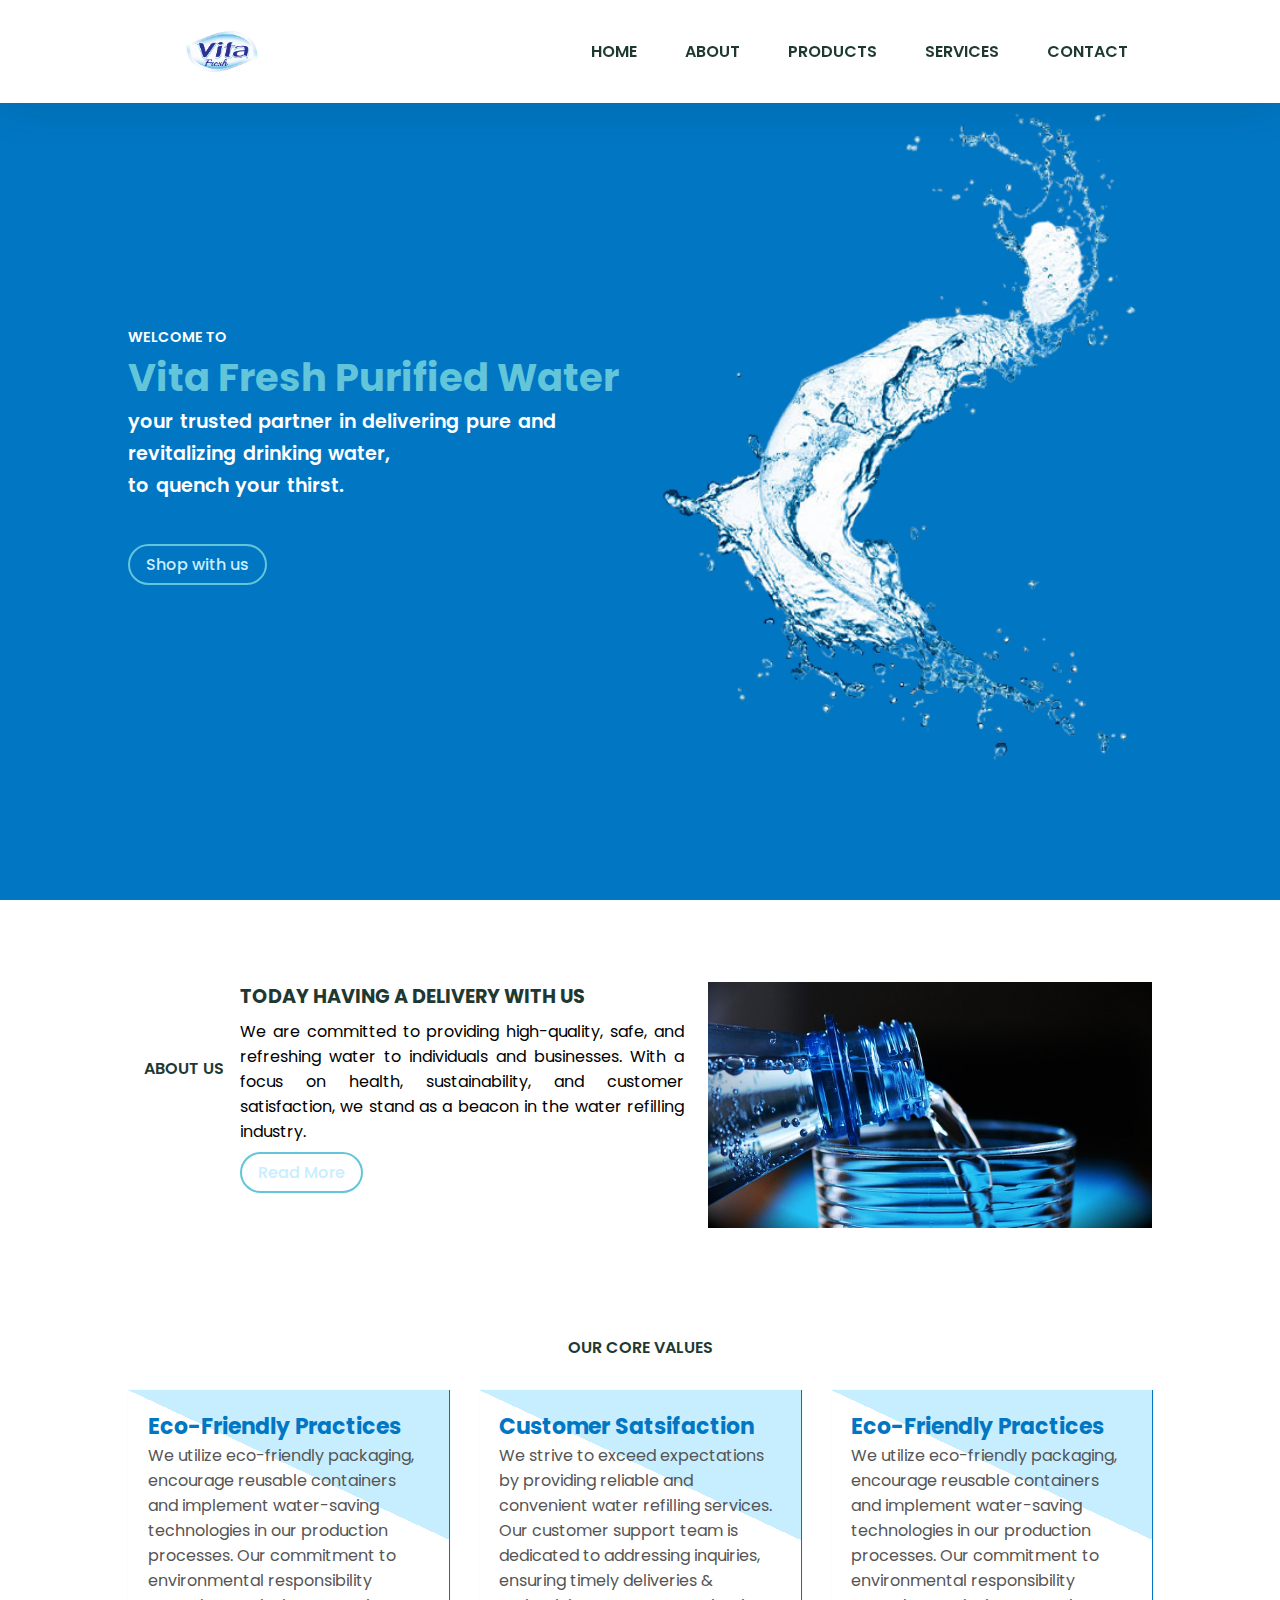
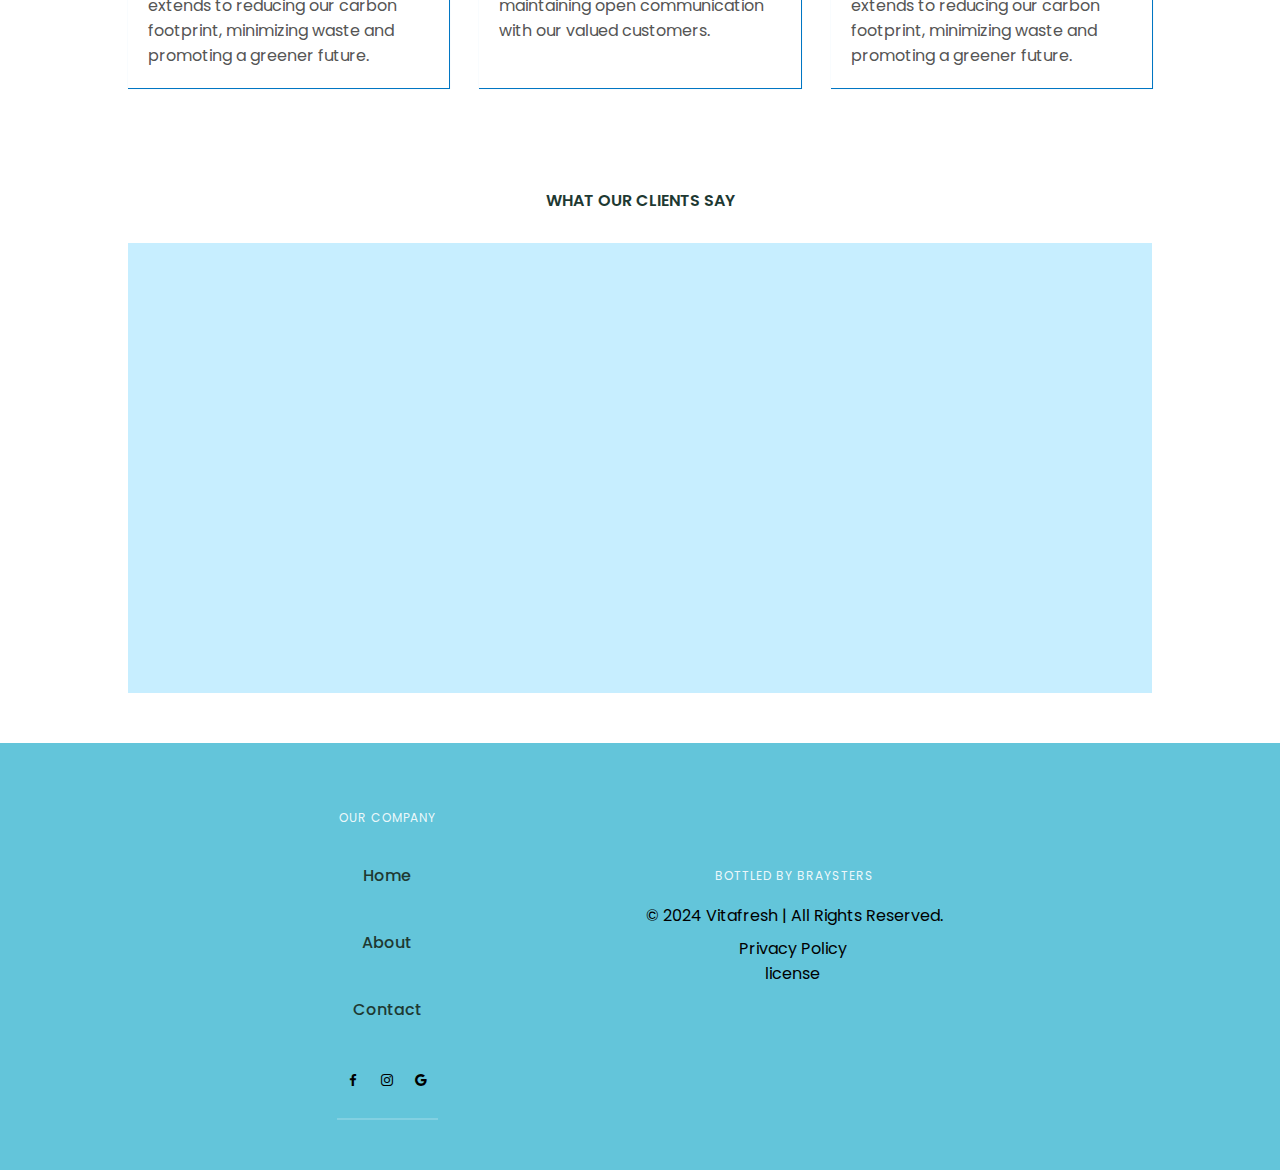
==== commit 09bc38e9: "'first-commit'" ====
--- a/index.html
+++ b/index.html
@@ -17,7 +17,7 @@
 
         <ul class="navbar">
             <li><a href="#home">HOME</a></li>
-            <li><a href="#shop">ABOUT</a></li>
+            <li><a href="about.html">ABOUT</a></li>
             <li><a href="products.html">Products</a></li>
             <li><a href="#about">Services</a></li>
             <li><a href="contact.html">CONTACT</a></li>
--- a/style.css
+++ b/style.css
@@ -22,6 +22,48 @@
     padding: 50px 10%;
     
 }
+.about-us{
+    /* height: 100vh; */
+    width: 100%;
+    padding: 100px 0;
+   
+  }
+  .pic{
+    height: auto;
+    width: 400px;
+  }
+  .about{
+    /* width: 1130px;
+    max-width: 85%; */
+    margin: 0 auto;
+    display: flex;
+    align-items: center;
+    justify-content: space-around;
+  }
+  .text{
+    width: 540px;
+  }
+  .text h2{
+    font-size:24px;
+    font-weight: 600;
+    margin-bottom: 10px;
+  }
+  .text h5{
+    font-size: 22px;
+    font-weight: 500;
+    margin-bottom: 20px;
+  }
+  span{
+    color: #4070f4;
+  }
+  .text p{
+    font-size: 18px;
+    line-height: 25px;
+    letter-spacing: 1px;
+  }
+  .data{
+    margin-top: 30px;
+  }
 *::selection{
     color: #fff;
     background: var(--main-color);
@@ -43,6 +85,92 @@
     padding: 15px 10%;
     transition: 0.2s;
 }
+.p-card {
+    display: flex;
+    align-items: center;
+    width: 90%;
+    max-width: 650px;
+    padding: 50px 30px 50px 20px;
+    background: #fff;
+    border-radius: 24px;
+    box-shadow: 0 10px 60px 60px rgba(12, 12, 12, 0.08);
+    justify-content: center;
+    margin-top: 30px;
+    margin-left: auto;
+    margin-right: auto; /* Center the element on larger screens */
+}
+
+.p-card img {
+    max-width: 280px;
+    width: 32vw;
+    height: 270px;
+    object-fit: cover;
+    margin-left: -60px;
+    margin-right: 40px;
+    border-radius: inherit;
+    box-shadow: 0 20px 20px var(--first-color);
+}
+
+.p-card .p-content {
+    width: 100%;
+}
+
+.p-card h2, .p-card h3 {
+    font-weight: 400;
+}
+
+.p-card p, .p-card label {
+    opacity: 0.5;
+}
+
+.p-card h2 {
+    font-size: 28px;
+    margin: 0;
+}
+
+.p-card p {
+    font-size: 16px;
+    margin: 0 0 20px;
+}
+
+.p-card .buttons {
+    display: inline-flex;
+    gap: 10px;
+}
+
+.p-card button {
+    background: var(--secondary-color);
+    color: var(--main-color);
+    padding: 10px 10px;
+    font-size: 18px;
+    border-radius: 6px;
+    border-style: none;
+}
+
+.p-card button.primary {
+    background: var(--secondary-color);
+    color: #f9f9f9;
+    border: 0;
+}
+
+.p-card .stats {
+    display: flex;
+    gap: 24px;
+    list-style: none;
+    margin: 0 0 24px;
+    padding: 0;
+}
+
+.p-card .stats var {
+    display: block;
+    font-style: normal;
+    font-size: 26px;
+}
+
+
+
+
+
 .logo{
     display: flex;
     align-items: center;  
@@ -890,25 +1018,48 @@
     }
 
 @media (max-width: 768px){
+    .p-card{
+        padding: 30px 20px;
+        width:100%;
+        text-align: center;
+        flex-direction: column;
+        height: auto;
+        margin-top: 100px;
+        
+    }
+    .p-card h2{
+        font-size: 30px;
+    }
+    .p-card img{
+        margin:-100px 0 30px 0;
+        width: 100%;
+        height: auto;
+       
+    }
+    .p-card .stats var{
+        min-width: 90px;
+    }
+    .p-card button{
+        min-width: 160px;
+    }
+   /* about */
+   
+
+    /* .p-card img {
+        margin-left: 0;
+        margin-right: 0;
+        margin-bottom: 20px;
+    } */
+
+    /* .p-card .buttons {
+        flex-direction: column;
+    } */
     .footer{
         display: flex;
         flex-direction: column;
         justify-content: center;
         align-items: center;
     }
-    /* .footer .top .links {
-        grid-template-columns: repeat(auto-fit, minmax(100%, 1fr));
-    }
-
-    .footer .top .socials {
-        position: static;
-        transform: none;
-        margin-top: 10px;
-    }
-
-    .socials-column {
-        display: block; /* Show h2 and p in socials-column for smaller screens */
-    } */
     
     body{
         overflow-x: hidden;
@@ -975,7 +1126,7 @@
         overflow-x: hidden;
       }
     
-   
+    } 
 
 /* 
 @media (max-width: 640px){
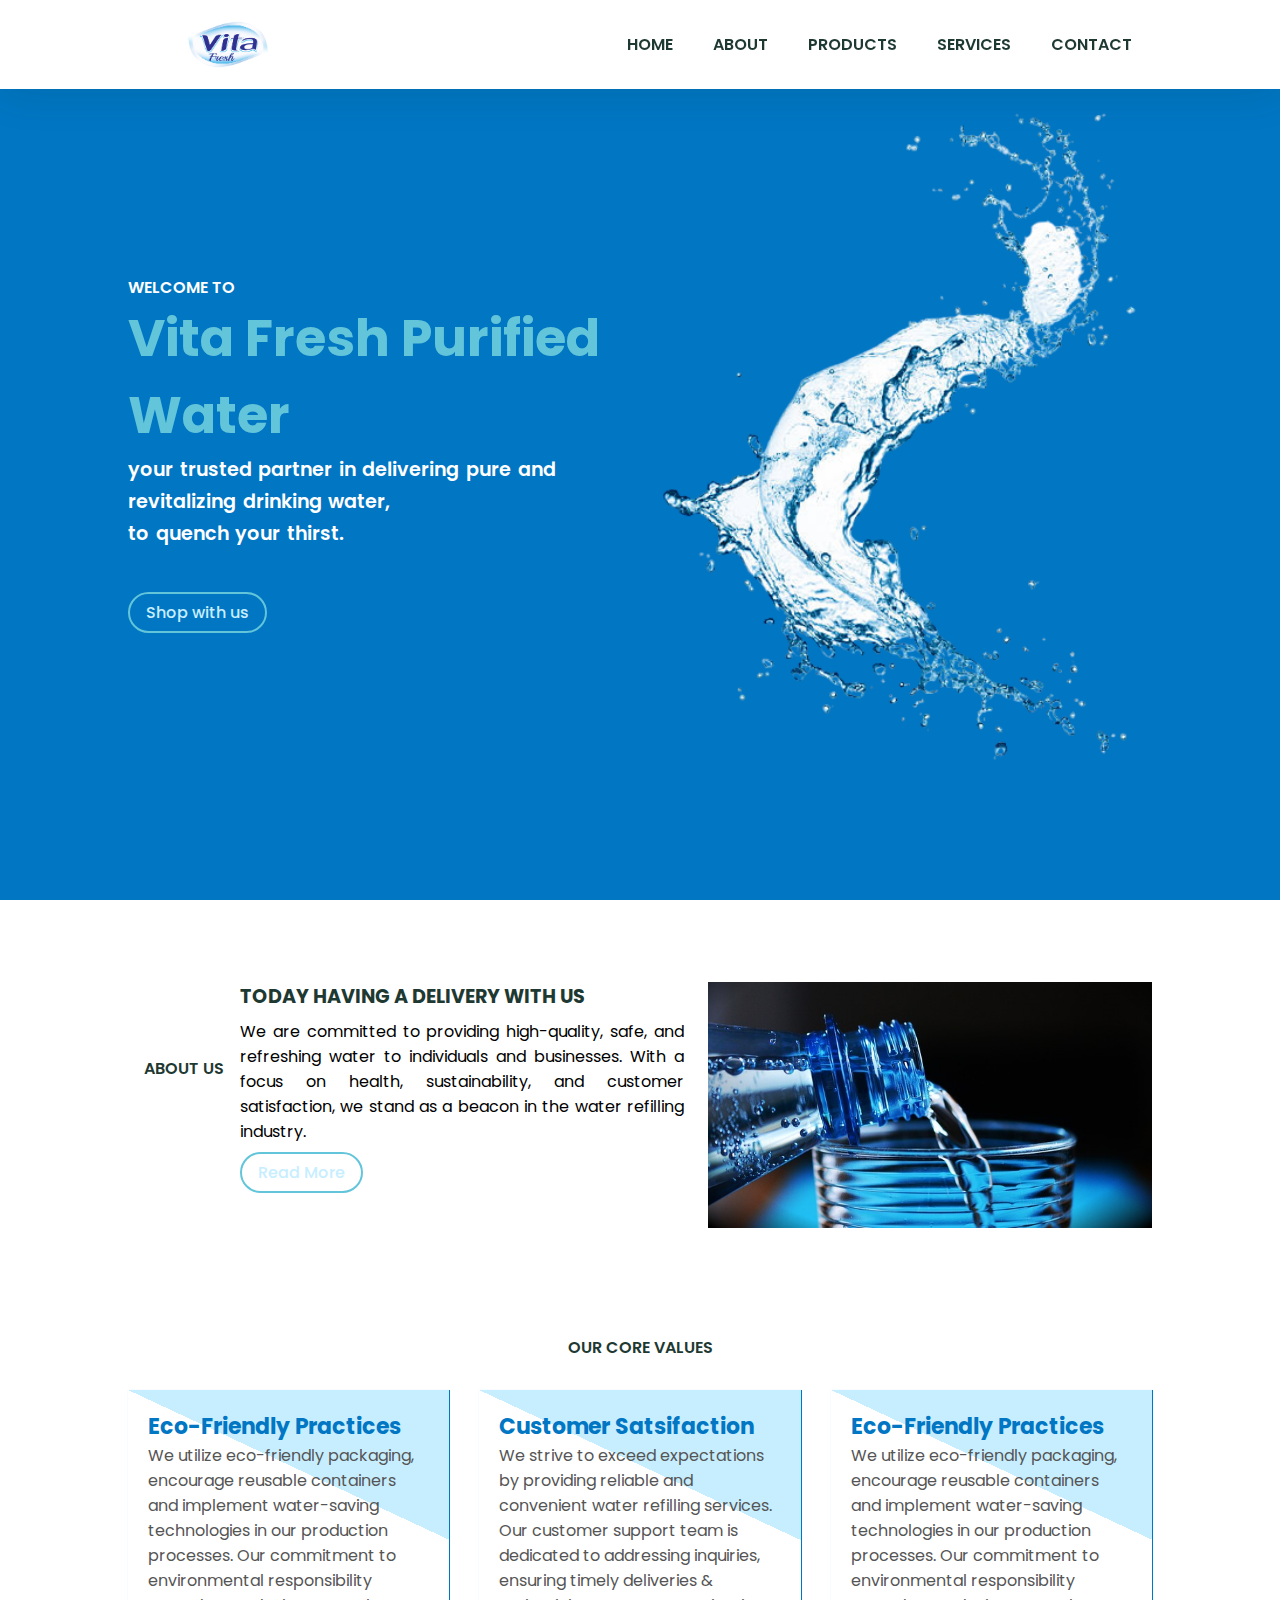
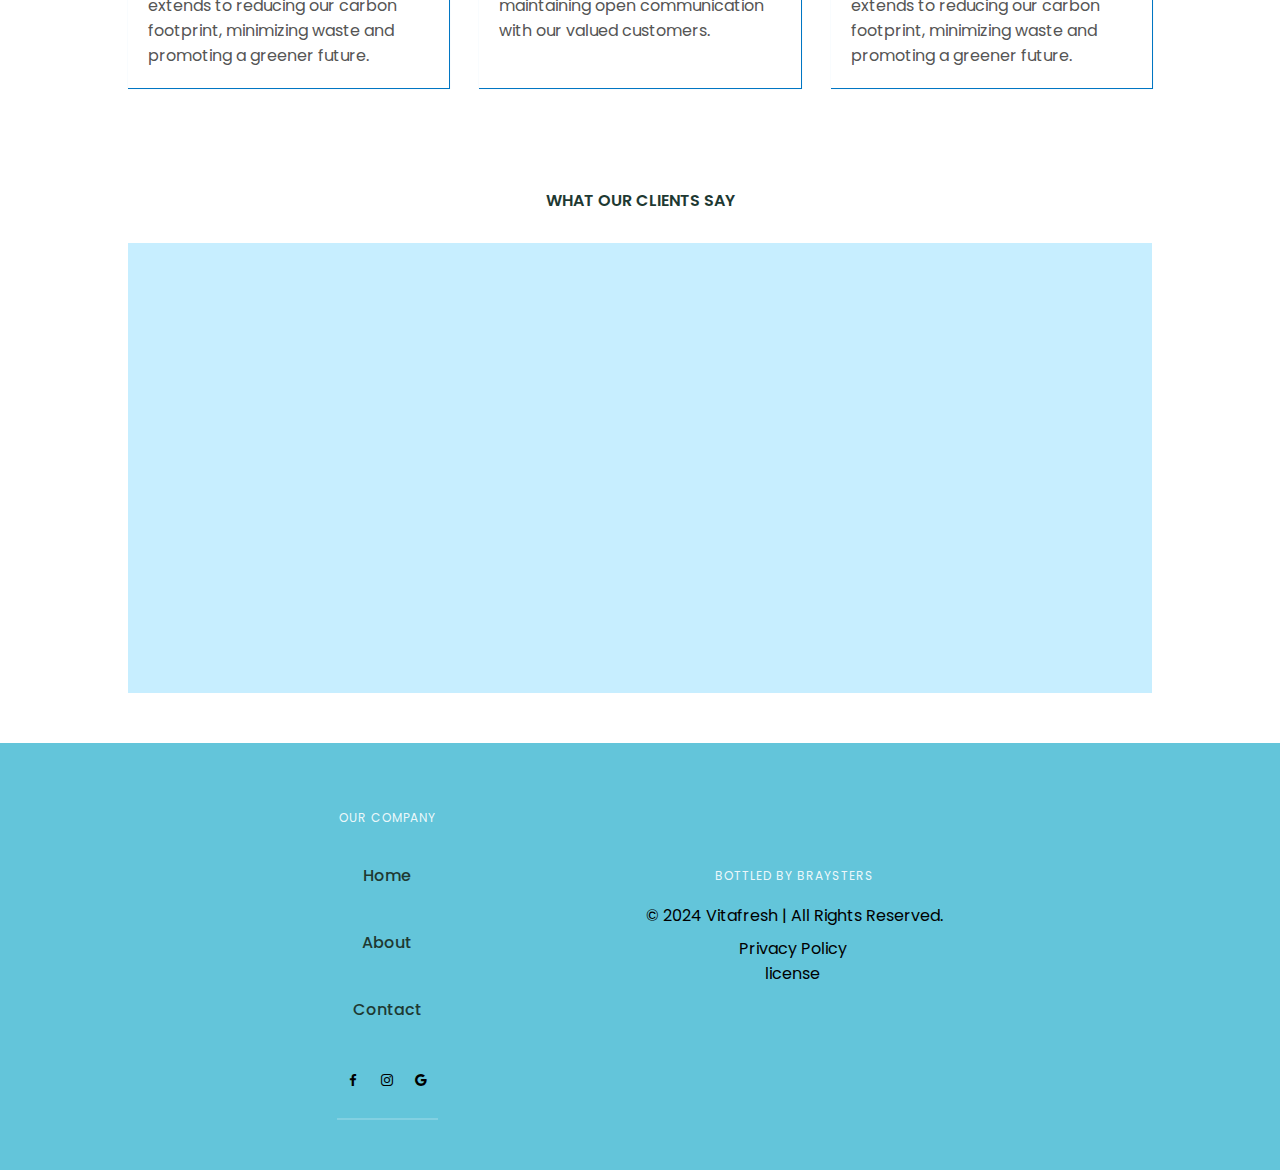
==== commit 69b8db4a: "'first-commit'" ====
--- a/index.html
+++ b/index.html
@@ -8,6 +8,11 @@
     <link rel="stylesheet" href="style.css"> 
     <link rel="stylesheet"
     href="https://cdn.jsdelivr.net/npm/boxicons@latest/css/boxicons.min.css">
+    <link
+    rel="shortcut icon"
+    href="img/logo.png"
+    type="image/x-icon"
+  />
 
 </head>
 <body style="overflow-x: hidden;">
@@ -16,13 +21,13 @@
         <div class="bx bx-menu" id="menu-icon"></div>
 
         <ul class="navbar">
-            <li><a href="#home">HOME</a></li>
+            <li><a href="index.html">HOME</a></li>
             <li><a href="about.html">ABOUT</a></li>
             <li><a href="products.html">Products</a></li>
-            <li><a href="#about">Services</a></li>
+            <li><a href="services.html">Services</a></li>
             <li><a href="contact.html">CONTACT</a></li>
         </ul>
-    </header> 
+    </header>  
     <section class="home" id="home">
         <div class="home-text">
             <span>Welcome TO</span>
@@ -125,23 +130,24 @@
                     <div class="photo-author"></div>
                 </div>
                 <div class="testimonial-text">
+                    <p>As someone who is conscious about staying hydrated, VitaFresh purified
+                        water has become my go-to choice. It's convenient, affordable &  
+                       I love the fact that it's purified to ensure the highest quality.</p>
+                    
+                </div>
+                <div class="testimonial-author">John Doe</div>
+            </div>
+            <div class="testimonial">
+                <div class="testimonial-photo">
+                    <div class="photo-background"></div>
+                    <div class="photo-author"></div>
+                </div>
+                <div class="testimonial-text">
                     <p>VitaFresh purified water has become a must-have for our staff .
-                         We love the taste &  it's reassuring to know that we're drinking water
-                         that's been thoroughly purified for our health and safety.  </p>
+                        We love the taste &  it's reassuring to know that we're drinking water
+                        that's been thoroughly purified for our health and safety.  </p>
                 </div>
                 <div class="testimonial-author">UIP Real Estate</div>
-            </div>
-            <div class="testimonial">
-                <div class="testimonial-photo">
-                    <div class="photo-background"></div>
-                    <div class="photo-author"></div>
-                </div>
-                <div class="testimonial-text">
-                    <p>As someone who is conscious about staying hydrated, VitaFresh purified
-                         water has become my go-to choice. It's convenient, affordable &  
-                        I love the fact that it's purified to ensure the highest quality.</p>
-                </div>
-                <div class="testimonial-author">Stanley Mbithi</div>
             </div>
             <div class="testimonial">
                 <div class="testimonial-photo">
--- a/style.css
+++ b/style.css
@@ -15,17 +15,138 @@
     --second-color:#1e3932;
     --primary-color:#0176C3;
     --first-color:#C7EEFF;
-    --secondary-color:#63c5da
-}
+    --secondary-color:#63c5da;
+    overflow-x: hidden;
+}
+#services{
+    background: url('img/wp.jpg');
+    background-repeat: no-repeat;
+    background-size: cover;
+    background-position: center;
+    height:100vh;
+}
+#services .heading{
+   
+}
+#services .heading span{
+    display: flex;
+    justify-content: center;
+    align-items: center;
+    font-size:30px;
+    font-weight: bold;
+    text-align: center;
+    color: var(--secondary-color);
+    margin-top: 300px;
+}
+.services-section{
+    width: 100%;
+}
+
+
+.s-container {
+   
+    width: 100%;
+    margin: 0 auto;
+    display: flex;
+    flex-direction: column;
+    gap: 30px;
+    position: relative;
+  }
+  
+  #services h1 {
+    font-weight: 400;
+    /* margin: 70px auto; */
+    text-decoration: underline blue 5px;
+    /* width: 40%; */
+    text-align:center;
+    
+  }
+  #services h3{
+    text-align: center;
+    font-size: 24px;
+  }
+  
+  #services h1:hover {
+    color: var(--secondary-color);
+    transition: all .5;
+    text-decoration: underline var(--primary-color) 5px;
+   
+   
+  }
+  
+  .our-services {
+    display: grid;
+    justify-content: center;
+    grid-template-columns: repeat(2, 1fr);
+    gap: 50px;
+    /* flex-wrap: wrap; */
+  
+  }
+  
+  .service {
+    padding: 30px;
+    flex-grow: 0;
+    width: 100%;
+    box-shadow: 0 0.5px 0.5px 0.5px var(--first-color);
+    
+  }
+  
+  .service:hover,
+  .service:focus {
+    transition: all 0.7s;
+    background-color: #303eff;
+    color: white;
+    border-radius: 10px;
+    padding: 10px;
+  }
+  
+  .our-services .service p {
+    margin-top: 8px;
+   
+  }
+  .our-services .service h2{
+    text-align: center;
+    padding-top:20px
+  }
+  .icon-container{
+    /* text-align: center; */
+    padding:30px
+  }
+  
+  .icon-container i {
+    font-size: 35px;
+    color:var(--secondary-color);
+   
+  }
 
 section{
     padding: 50px 10%;
     
 }
+#about-sec{
+    background: url('img/prop.jpg');
+    background-repeat: no-repeat;
+    background-size: cover;
+    background-position: center;
+    height:100vh;
+}
+#services .heading{
+   
+}
+#about-sec .heading span{
+    display: flex;
+    justify-content: center;
+    align-items: center;
+    font-size:30px;
+    font-weight: bold;
+    text-align: center;
+    color: var(--secondary-color);
+    margin-top: 200px;
+}
 .about-us{
     /* height: 100vh; */
-    width: 100%;
-    padding: 100px 0;
+    /* width: 100%; */
+    padding: 40px 0;
    
   }
   .pic{
@@ -38,7 +159,7 @@
     margin: 0 auto;
     display: flex;
     align-items: center;
-    justify-content: space-around;
+    justify-content: space-evenly;
   }
   .text{
     width: 540px;
@@ -47,6 +168,7 @@
     font-size:24px;
     font-weight: 600;
     margin-bottom: 10px;
+
   }
   .text h5{
     font-size: 22px;
@@ -604,22 +726,24 @@
 /* products-page */
 
 #products{
-    background: url('img/water.jpg');
+    background: url('img/pro.jpg');
     background-repeat: no-repeat;
     background-size: cover;
     background-position: center;
-    height: 50vh;
+    height: 80vh;
 }
 #products .heading{
+   
+}
+#products .heading span{
+    color: var(--secondary-color);
+    text-align: center;
+    font-size: 30px;
+    font-weight:bold;
     display: flex;
     justify-content: center;
     align-items: center;
-    margin-top: 100px;
-}
-#products .heading span{
-    color: var(--main-color);
-    text-align: center;
-    font-size: 24px;
+    margin-top: 200px;
 }
 .product-container{
     display: flex;
@@ -659,6 +783,26 @@
     color: rgb(0 0 0 / 70%)  
 }
 
+#contact-us{
+    background: url('img/contactus.jpg');
+    background-repeat: no-repeat;
+    background-size: cover;
+    background-position: center;
+    height:90vh;
+}
+#services .heading{
+   
+}
+#contact-us .heading span{
+    display: flex;
+    justify-content: center;
+    align-items: center;
+    font-size:30px;
+    font-weight: bold;
+    text-align: center;
+    color: var(--secondary-color);
+    margin-top: 220px;
+}
 .main-section {
     position: relative;
     z-index: 3;
@@ -712,6 +856,7 @@
 }
 .contact-info-content {
     margin-left: 20px;
+
 }
 .contact-info-content h4 {
     color: var(--secondary-color);
@@ -719,8 +864,8 @@
     /* margin-bottom: 5px; */
 }
 .contact-info-content p {
-    color: #FFF;
-    font-size: 1.2em;
+    color:var(--second-color);
+    font-size: 16px;
 }
 .contact-form-section {
     background-color: #fff;
@@ -996,9 +1141,6 @@
         transition: 0.2s;
         text-align: center; 
     }
-    
-   
-}
     .navbar.active{
         top: 100%;  
     }
@@ -1016,8 +1158,30 @@
     .home-text h2{
         font-size: 1.2rem;
     }
+    #services{
+        background-size: auto;
+        /* height: auto; */
+    }
+    .our-services{
+        display:flex;
+        flex-direction: column;
+        height:auto;
+        width:100%
+    }
+    
+   
+}
+   
 
 @media (max-width: 768px){
+    .text{
+        width:100%;
+        padding: 20px;
+      }
+      .text h2{
+       text-align: center;
+    
+      }
     .p-card{
         padding: 30px 20px;
         width:100%;
@@ -1128,56 +1292,3 @@
     
     } 
 
-/* 
-@media (max-width: 640px){
-    .footer{
-        margin: 0 auto;
-        max-width: 580px;
-        padding: 0;
-    }
-    .footer .top .socials{
-        position: static;
-    }
-    .footer .bottom{
-        justify-content: flex-start;
-        
-    }
-    .socials-column
-    :is(h2, p){
-        display: block;
-    }
-    body{
-    overflow-x: hidden;
-}
-}
-@media (max-width: 400px){
-    .links-column{
-        text-align: left;
-    }
-    .footer .top .links{
-        grid-template-columns: repeat(2, 1fr);
-        margin-right: 50px;
-    }
-    .footer .top .socials{
-        left: 0;
-        translate: 0;
-    }
-    .footer .bottom{
-        display: flex;
-        align-items: center;
-        justify-content: space-between;
-        flex-direction:row;
-        gap:20px;
-        text-align: left;
-    }
-
-}
-
-
-@media (max-width: 360px){
-    .links{
-        display: flex;
-        flex-direction: column;
-        
-    }
-}    */